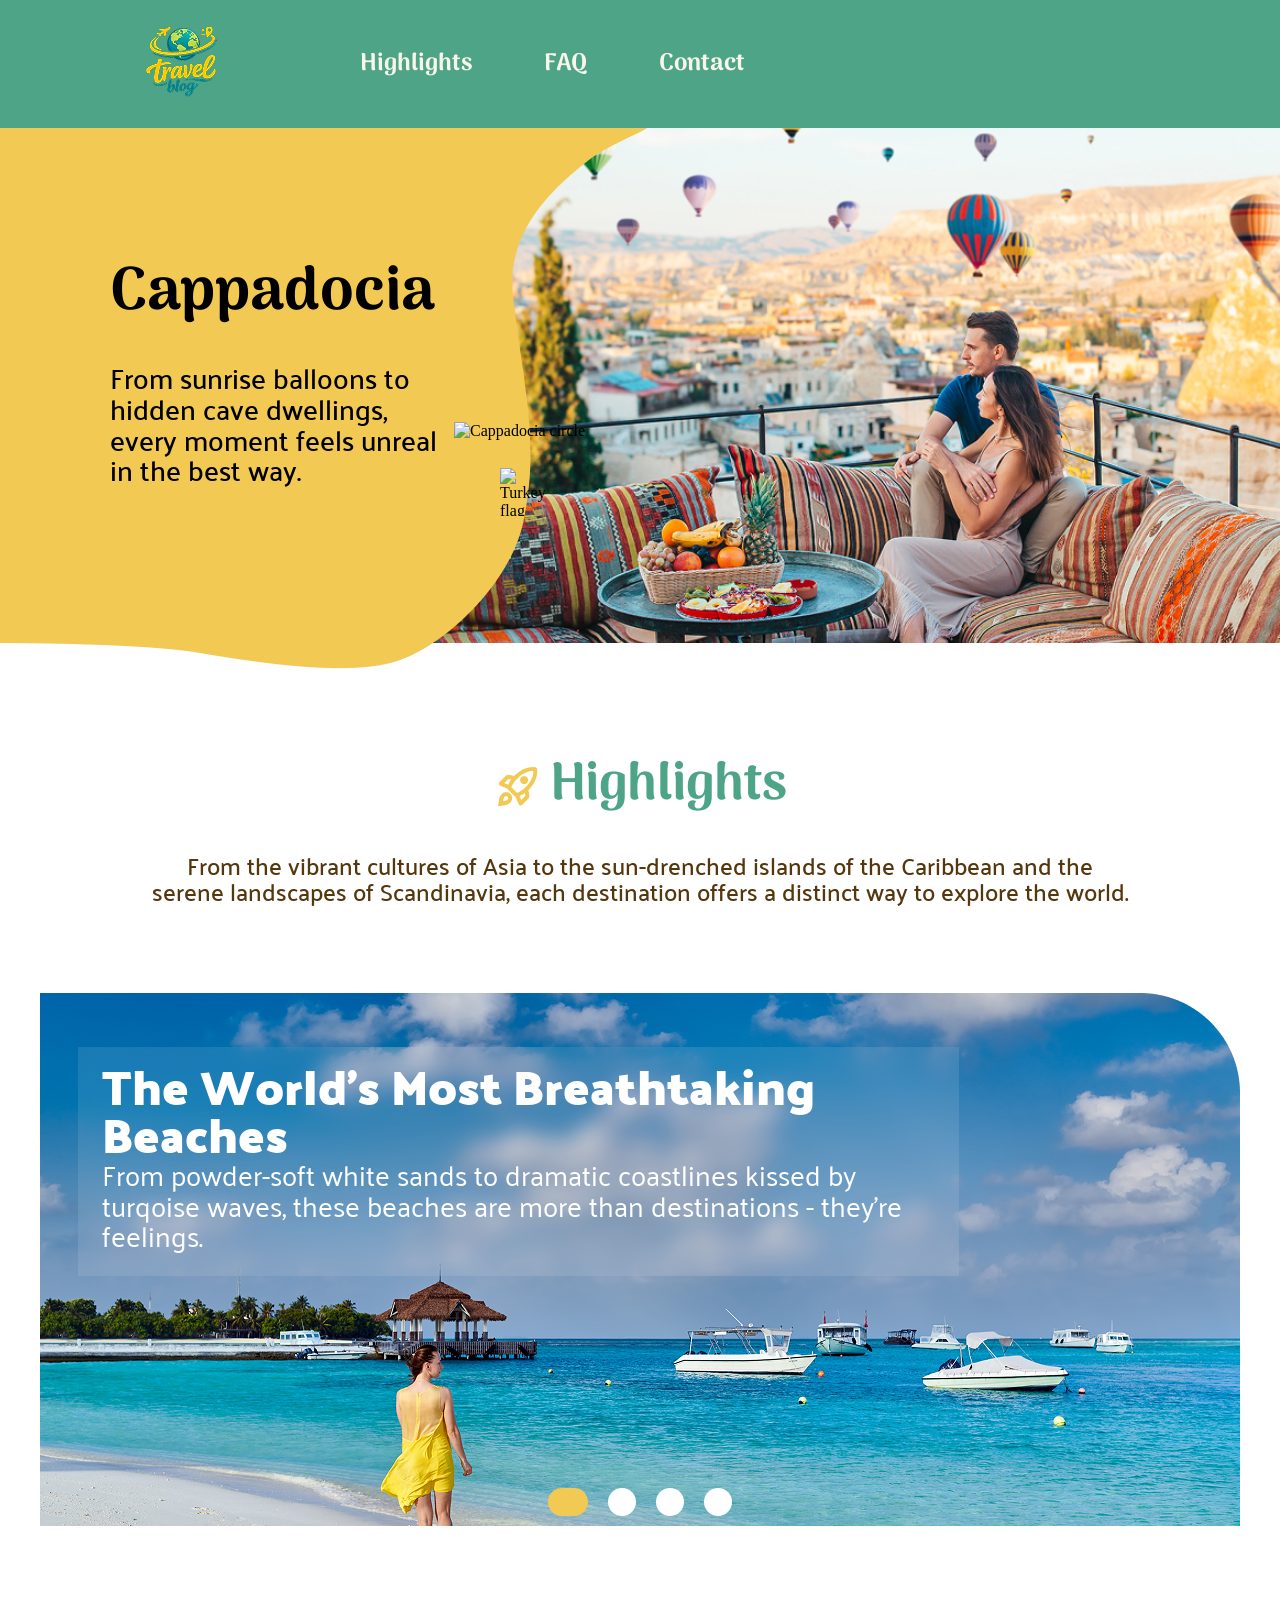
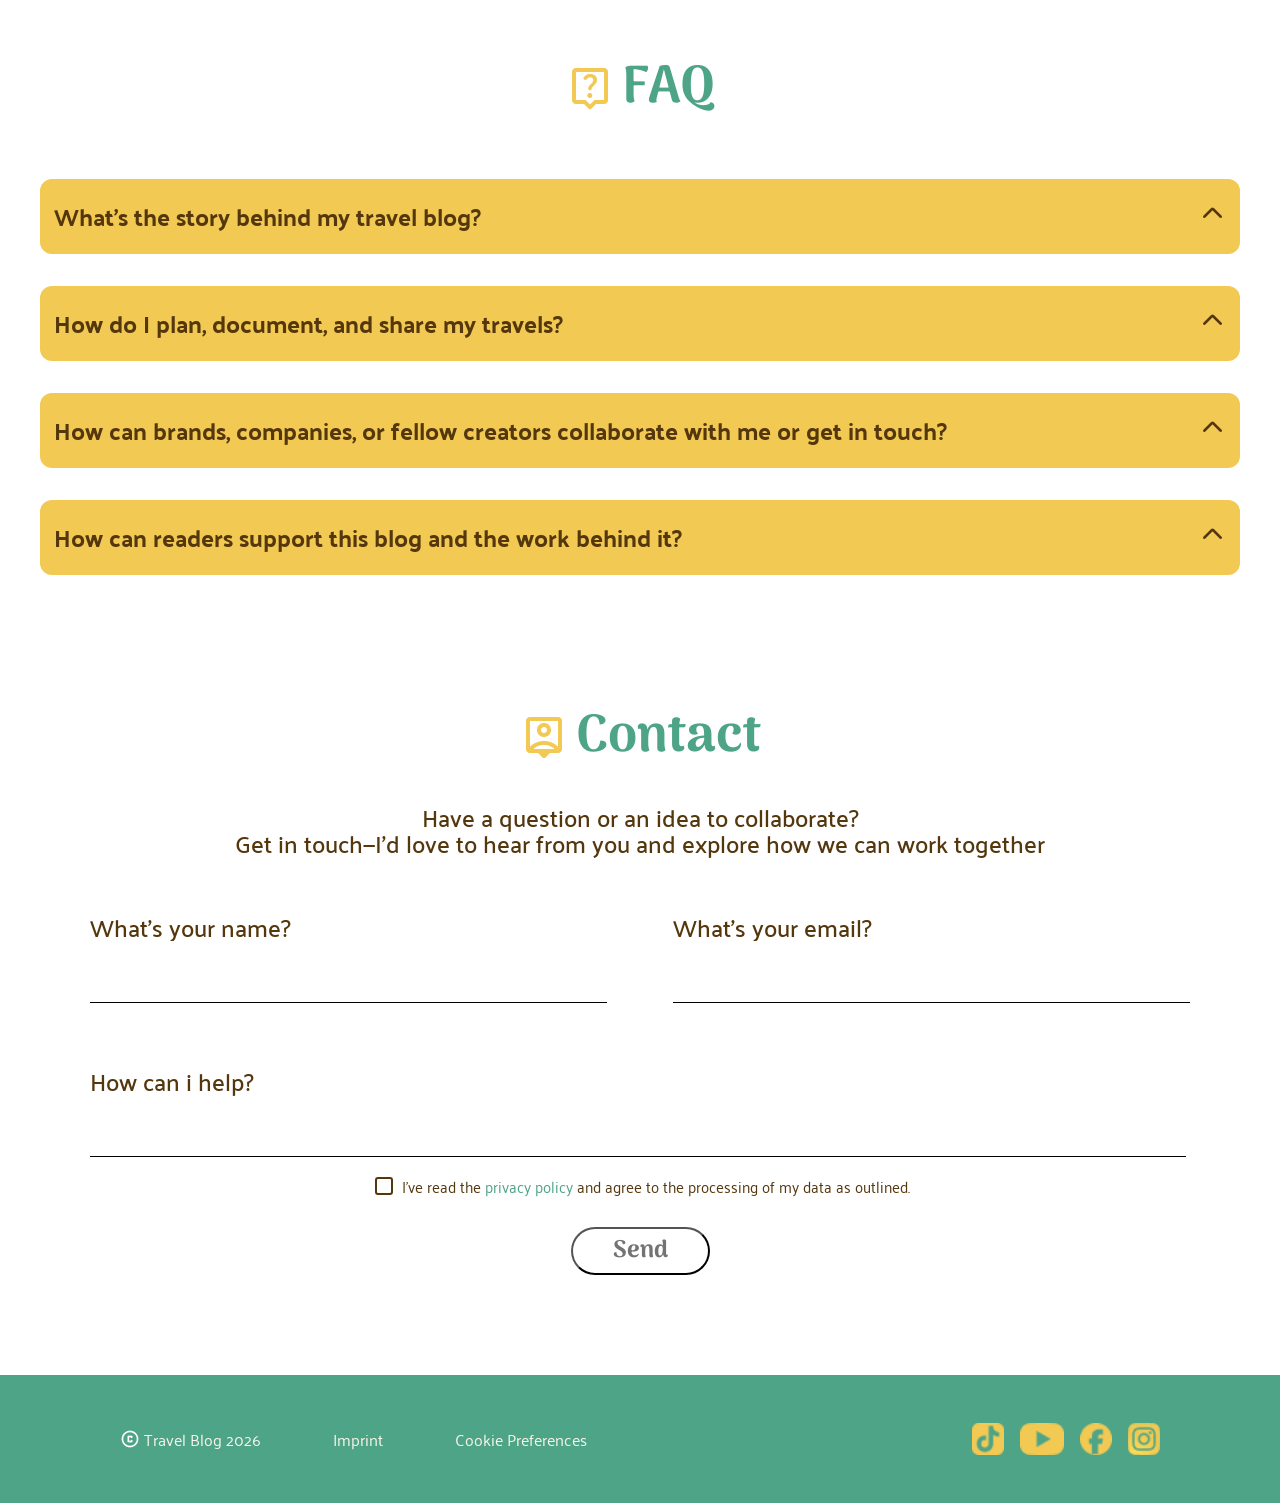
==== index.html @ 3f8c2361 "index.html landing-section flow added" ====
<!doctype html>
<html lang="de">

<head>
    <meta charset="UTF-8" />
    <meta name="viewport" content="width=device-width, initial-scale=1.0" />
    <title>Travel Blog Main</title>

    <link rel="icon" href="./assets/icons/favicon.svg" type="image/svg" />

    <link rel="stylesheet" href="./styles/variables.css" />
    <link rel="stylesheet" href="./styles/fonts.css" />
    <link rel="stylesheet" href="./styles/style.css" />
</head>

<body>
    <header class="header">
        <div class="header-navbar">
            <a href="index.html">
                <img src="./assets/icons/logo.png" alt="Blog Logo" /></a>
            <nav class="navbar">
                <ul>
                    <li class="highlights-pseudo"><a href="#highlights" class="highlights-pseudo">Highlights</a></li>
                    <li class="faq-pseudo"><a href="#faq">FAQ</a></li>
                    <li class="contact-pseudo"><a href="#contact">Contact</a></li>
                </ul>
            </nav>
        </div>
    </header>

    <main>
        <section class="hero">
            <div class="hero-overflow-area">
                <img class="hero-background" src="./assets/img/index/landing-photo.png" alt="Cappadocia">
                <img class="hero-animation-cover" src="./assets/img/index/landing-photo-cover.png" alt="Yellow Cover">
                <img class="hero-animation-one" src="./assets/img/index/landing-photo-cover-01.png"
                    alt="Yellow Cover transition">
            </div>

            <img class="hero-animation-two" src="./assets/img/index/landing-photo-cover-02.png"
                alt="Yellow Cover final">

            <div class="hero-content">
                <h1>Cappadocia</h1>
                <p>From sunrise balloons to hidden cave dwellings, every moment feels unreal in the best way.</p>
            </div>

            <div class="hero-animation-circle">
                <img class="hero-animation-circle-text" src="./assets/icons/cappadocia-turkey.png"
                    alt="Cappadocia circle">
                <img class="hero-flag" src="./assets/icons/turkey.png" alt="Turkey flag">
            </div>
        </section>

        <section class="content">
            <section id="highlights" class="highlights">
                <div class="highlights-top">
                    <div class="section-heading">
                        <img src="./assets/icons/rocket-launch.png" alt="Rocket" />
                        <h2>Highlights</h2>
                    </div>
                    <h5>
                        From the vibrant cultures of Asia to the sun-drenched islands of
                        the Caribbean and the serene landscapes of Scandinavia, each
                        destination offers a distinct way to explore the world.
                    </h5>
                </div>

                <div class="slider-main">
                    <input type="radio" name="slider" value="one" checked />
                    <input type="radio" name="slider" value="two" />
                    <input type="radio" name="slider" value="three" />
                    <input type="radio" name="slider" value="four" />

                    <div class="slider-main-wrapper">
                        <div class="slider-main-element element-one">
                            <a href="./article01.html" class="slider-main-link">
                                <div class="highlights-slider-text">
                                    <h3>The World's Most Breathtaking Beaches</h3>
                                    <p>
                                        From powder-soft white sands to dramatic coastlines kissed
                                        by turqoise waves, these beaches are more than
                                        destinations - they're feelings.
                                    </p>
                                </div>
                                <img src="./assets/img/index/header-photo04.png" alt="Photo 01" />
                            </a>
                        </div>
                        <div class="slider-main-element element-two">
                            <a href="article02.html" class="slider-main-link">
                                <div class="highlights-slider-text">
                                    <h3>Copenhagen in 3 Days: Big Experiences, Smart Spending</h3>
                                    <p>
                                        Discover Copenhagen, where historic charm meets modern
                                        design, vibrant cycling culture and waterfront living.
                                    </p>
                                </div>
                                <img src="./assets/img/index/header-photo03.png" alt="Photo 02" />
                            </a>
                        </div>
                        <div class="slider-main-element element-three">
                            <a href="article03.html" class="slider-main-link">"
                                <div class="highlights-slider-text">
                                    <h3>
                                        <span>Pattaya Pulse:</span>
                                        <span>Food, Sun and Neon Nights</span>
                                    </h3>
                                    <p>
                                        From bustling promenades to nearby islands, the city offers
                                        an energetic and diverse escape. Discover Pattaya City, with
                                        vibrant nightlife and rich cultural landmarks.
                                    </p>
                                </div>
                                <img src="./assets/img/index/header-photo02.png" alt="Photo 03" />
                            </a>
                        </div>
                        <div class="slider-main-element element-four">
                            <div class="highlights-slider-text">
                                <h3>Mountain Fuji</h3>
                                <p>
                                    The most iconic mountain and an active volcano located about
                                    100 kilometers southwest of Tokyo. Written with the
                                    characters for "wealth" and "samurai," Fuji's name evokes a
                                    sense of strength, honor, and enduring prestige.
                                </p>
                            </div>
                            <img src="./assets/img/index/header-photo01.png" alt="Photo 04" />
                        </div>
                    </div>
                </div>
            </section>


            <section id="faq" class="faq">
                <div class="section-heading">
                    <img src="./assets/icons/live-help.png" alt="FAQ" />
                    <h2>FAQ</h2>
                </div>

                <div class="accordions">
                    <details>
                        <summary>What’s the story behind my travel blog?</summary>
                        <p>
                            Lorem ipsum dolor, sit amet consectetur adipisicing elit. Libero
                            et ab, quo aliquam esse corrupti aut deleniti sit nostrum
                            obcaecati fuga quod. Explicabo, rem qui aspernatur aliquid
                            beatae praesentium harum!
                        </p>
                    </details>
                    <details>
                        <summary>How do I plan, document, and share my travels?</summary>
                        <p>
                            Lorem ipsum dolor, sit amet consectetur adipisicing elit. Libero
                            et ab, quo aliquam esse corrupti aut deleniti sit nostrum
                            obcaecati fuga quod. Explicabo, rem qui aspernatur aliquid
                            beatae praesentium harum!
                        </p>
                    </details>
                    <details>
                        <summary>
                            How can brands, companies, or fellow creators collaborate with
                            me or get in touch?
                        </summary>
                        <p>
                            Lorem ipsum dolor, sit amet consectetur adipisicing elit. Libero
                            et ab, quo aliquam esse corrupti aut deleniti sit nostrum
                            obcaecati fuga quod. Explicabo, rem qui aspernatur aliquid
                            beatae praesentium harum!
                        </p>
                    </details>
                    <details>
                        <summary>
                            How can readers support this blog and the work behind it?
                        </summary>
                        <p>
                            Lorem ipsum dolor, sit amet consectetur adipisicing elit. Libero
                            et ab, quo aliquam esse corrupti aut deleniti sit nostrum
                            obcaecati fuga quod. Explicabo, rem qui aspernatur aliquid
                            beatae praesentium harum!
                        </p>
                    </details>
                </div>

            </section>

            <section id="contact" class="contact">
                <div class="contact-head">
                    <div class="section-heading">
                        <img src="./assets/icons/person-pin.png" alt="Contact" />
                        <h2>Contact</h2>
                    </div>
                    <h5><span>Have a question or an idea to collaborate? </span><span>Get in touch—I’d love to hear from
                            you and explore how we can work together</span></h5>
                </div>

                <div class="contact-inputs">
                    <div class="contact-inputs-top">
                        <div class="contact-top-one">
                            <div class="contact-top-textfield cto-label">
                                <label for="name">What's your name?</label>
                                <input type="text" id="name" name="name"></input>
                            </div>
                            <div class="contact-top-textfield cto-label">
                                <label for="email">What's your email?</label>
                                <input type="email" id="email" name="email"></input>
                            </div>
                        </div>
                        <div class="contact-top-two">
                            <div class="contact-top-textfield cto-label-two">
                                <label for="help">How can i help?</label>
                                <textarea type="text" id="help" name="help"></textarea>
                            </div>
                        </div>
                    </div>

                    <div class="contact-inputs-bottom">
                        <div class="cib-checkbox">
                            <label class="checkbox-container">I've read the
                                <a href="">privacy policy</a>
                                and agree to the processing of my data as outlined.
                                <input type="checkbox" id="checkbox-submit" class="checkbox-submit" required></input>
                                <span class="checkmark"></span>
                            </label>
                        </div>
                        <input type="submit" value="Send" class="submit-button" />
                    </div>
                </div>
            </section>
        </section>
    </main>

    <footer class="footer">
        <div class="footer-content">
            <div class="footer-content-left">
                <div class="copyright">
                    <img src="./assets/icons/copyright.png" alt="copyright" />
                    <p>Travel Blog 2026</p>
                </div>
                <div class="imprint-cookie">
                    <p>Imprint</p>
                    <p>Cookie Preferences</p>
                </div>
            </div>
            <div class="footer-content-right">
                <img src="./assets/icons/Tiktok-icon.png" alt="tiktok" />
                <img src="./assets/icons/youtube.png" alt="youtube" />
                <img src="./assets/icons/facebook.png" alt="facebook" />
                <img src="./assets/icons/Instagram-logo-2016.png" alt="insta" />
            </div>
        </div>
    </footer>

    <nav class="mobile-nav">
        <a href="index.html"><img src="./assets/icons-mobile/home.png" alt="Home"></a>
        <a href="#highlights"><img src="./assets/icons-mobile/rocket-launch.png" alt="Rocket"></a>
        <a href="#faq"><img src="./assets/icons-mobile/live-help.png" alt="FAQ"></a>
        <a href="#contact"><img src="./assets/icons-mobile/person-pin.png" alt="Contact"></a>
    </nav>

</body>

</html>
---- styles/variables.css ----
:root {

    /*Font-Colors*/
    --nav-primary-font-color: rgba(248, 245, 235, 1);
    --nav-primary-font-color-hover: rgba(241, 201, 83, 1);
    --footer-primary-font-color: rgba(255, 255, 255, 1);
    --index-main-color: rgba(84, 55, 13, 1);
    --global-h1-color: rgba(241, 201, 83, 1);
    --global-h2-color: rgba(78, 164, 135, 1);
    --global-h3-color: rgba(78, 164, 135, 1);
    --global-h4-color: rgba(84, 55, 13, 1);
    --global-h5-color: rgba(84, 55, 13, 1);
    --global-label-color: rgba(84, 55, 13, 1);
    --global-link-color: rgba(78, 164, 135, 1);
    --article-p-color: rgba(61, 61, 61, 1);
    --slider-font-color: rgba(255, 255, 255, 1);
    --send-button-color: rgba(115, 115, 115, 1);
    --error-mesage-font-color: rgba(185, 16, 47, 1);
    /* Datum / Reading-Time / Read / Shared */
    --article-alternate-p-color: rgba(84, 55, 13, 1);
    --form-message-fill-font-color: rgba(78, 164, 135, 1);



    /*Background-Colors*/
    --nav-footer-bg-color: rgba(78, 164, 135, 1);
    --accordions-bg-color: rgba(241, 201, 83, 1);
    --accordions-p-bg-color: rgba(255, 255, 255, 1);
    --text-highlight-bg-color: rgba(78, 164, 135, 0.2);
    --slider-text-bg-color: rgba(255, 255, 255, 0.1);

    /*Shadows*/
    --slider-drop-shadow-color: rgba(0, 0, 0, 0.25);


    /*Buttons*/
    /*Slider Buttons*/
    --slider-active-button-color: rgba(241, 201, 83, 1);
    --slider-inactive-button-color: rgba(255, 255, 255, 1);

    /*Style green-yellow*/
    --button1-font-color: rgba(241, 201, 83, 1);
    --button1-bg-color: rgba(78, 164, 135, 1);

    /*Style clear-grey*/
    --button2-font-color: rgba(115, 115, 115, 1);
    --button2-border-color: rgba(48, 48, 48, 0.5);

    /*Check Box*/
    --cb-border-color: rgba(84, 55, 13, 1);
    --cb-hover-bg-color: rgba(241, 201, 83, 1);

    --cb-active-border-color: rgba(78, 164, 135, 1);
    --cb-active-bg-color: rgba(78, 164, 135, 1);
    --cb-active-font-color: rgba(241, 201, 83, 1);

    /*Mobile Navbar*/
    --navbar-bg-color: rgba(241, 201, 83, 1);

    /*Mobile Slider Buttons*/
    --carousel-active-button-color: rgba(78, 164, 135, 1);
    --carousel-inactive-button-color: rgba(78, 164, 135, 0.3);


    --header-height: 128px;

}
---- styles/fonts.css ----
/* arima-regular - latin */
@font-face {
    font-display: swap;
    /* Check https://developer.mozilla.org/en-US/docs/Web/CSS/@font-face/font-display for other options. */
    font-family: 'Arima';
    font-style: normal;
    font-weight: 400;
    src: url('../assets/fonts/arima-v7-latin-regular.woff2') format('woff2');
    /* Chrome 36+, Opera 23+, Firefox 39+, Safari 12+, iOS 10+ */
}

/* arima-500 - latin */
@font-face {
    font-display: swap;
    /* Check https://developer.mozilla.org/en-US/docs/Web/CSS/@font-face/font-display for other options. */
    font-family: 'Arima';
    font-style: normal;
    font-weight: 500;
    src: url('../assets/fonts/arima-v7-latin-500.woff2') format('woff2');
    /* Chrome 36+, Opera 23+, Firefox 39+, Safari 12+, iOS 10+ */
}

/* arima-600 - latin */
@font-face {
    font-display: swap;
    /* Check https://developer.mozilla.org/en-US/docs/Web/CSS/@font-face/font-display for other options. */
    font-family: 'Arima';
    font-style: normal;
    font-weight: 600;
    src: url('../assets/fonts/arima-v7-latin-600.woff2') format('woff2');
    /* Chrome 36+, Opera 23+, Firefox 39+, Safari 12+, iOS 10+ */
}

/* arima-700 - latin */
@font-face {
    font-display: swap;
    /* Check https://developer.mozilla.org/en-US/docs/Web/CSS/@font-face/font-display for other options. */
    font-family: 'Arima';
    font-style: normal;
    font-weight: 700;
    src: url('../assets/fonts/arima-v7-latin-700.woff2') format('woff2');
    /* Chrome 36+, Opera 23+, Firefox 39+, Safari 12+, iOS 10+ */
}



/* palanquin-regular - latin */
@font-face {
    font-display: swap;
    /* Check https://developer.mozilla.org/en-US/docs/Web/CSS/@font-face/font-display for other options. */
    font-family: 'Palanquin';
    font-style: normal;
    font-weight: 400;
    src: url('../assets/fonts/palanquin-v17-latin-regular.woff2') format('woff2');
    /* Chrome 36+, Opera 23+, Firefox 39+, Safari 12+, iOS 10+ */
}

/* palanquin-500 - latin */
@font-face {
    font-display: swap;
    /* Check https://developer.mozilla.org/en-US/docs/Web/CSS/@font-face/font-display for other options. */
    font-family: 'Palanquin';
    font-style: normal;
    font-weight: 500;
    src: url('../assets/fonts/palanquin-v17-latin-500.woff2') format('woff2');
    /* Chrome 36+, Opera 23+, Firefox 39+, Safari 12+, iOS 10+ */
}

/* palanquin-600 - latin */
@font-face {
    font-display: swap;
    /* Check https://developer.mozilla.org/en-US/docs/Web/CSS/@font-face/font-display for other options. */
    font-family: 'Palanquin';
    font-style: normal;
    font-weight: 600;
    src: url('../assets/fonts/palanquin-v17-latin-600.woff2') format('woff2');
    /* Chrome 36+, Opera 23+, Firefox 39+, Safari 12+, iOS 10+ */
}

/* palanquin-700 - latin */
@font-face {
    font-display: swap;
    /* Check https://developer.mozilla.org/en-US/docs/Web/CSS/@font-face/font-display for other options. */
    font-family: 'Palanquin';
    font-style: normal;
    font-weight: 700;
    src: url('../assets/fonts/palanquin-v17-latin-700.woff2') format('woff2');
    /* Chrome 36+, Opera 23+, Firefox 39+, Safari 12+, iOS 10+ */
}



/* palanquin-dark-regular - latin */
@font-face {
    font-display: swap;
    /* Check https://developer.mozilla.org/en-US/docs/Web/CSS/@font-face/font-display for other options. */
    font-family: 'Palanquin Dark';
    font-style: normal;
    font-weight: 400;
    src: url('../assets/fonts/palanquin-dark-v17-latin-regular.woff2') format('woff2');
    /* Chrome 36+, Opera 23+, Firefox 39+, Safari 12+, iOS 10+ */
}

/* palanquin-dark-700 - latin */
@font-face {
    font-display: swap;
    /* Check https://developer.mozilla.org/en-US/docs/Web/CSS/@font-face/font-display for other options. */
    font-family: 'Palanquin Dark';
    font-style: normal;
    font-weight: 700;
    src: url('../assets/fonts/palanquin-dark-v17-latin-700.woff2') format('woff2');
    /* Chrome 36+, Opera 23+, Firefox 39+, Safari 12+, iOS 10+ */
}
---- styles/style.css ----
:root {
  interpolate-size: allow-keywords;
}

* {
  margin: 0;
  box-sizing: border-box;
}

html {
  font-size: 16px;
  scroll-behavior: smooth;
}

body {
  height: 100dvh;
  display: flex;
  flex-direction: column;
  align-items: center;
}

main {
  display: flex;
  flex-direction: column;
  align-items: center;
  width: 100%;
  max-width: 1440px;
}

h1 {
  font-family: "Arima", latin;
  font-weight: 700;
  font-size: 4rem;
  color: var(--global-h1-color);
}

h2 {
  font-family: "Arima", latin;
  font-weight: 700;
  font-size: 3.25rem;
  color: var(--global-h2-color);
}

h3 {
  font-family: "Palanquin", latin;
  font-weight: 600;
  font-size: 2.5rem;
  color: var(--global-h3-color);
}

h4 {
  font-family: "Arima", latin;
  font-weight: 600;
  font-size: 2rem;
  color: var(--global-h4-color);
}

h5 {
  font-family: 'Palanquin', regular;
  font-weight: 500;
  line-height: 110%;
  font-size: 1.5rem;
  color: var(--global-h5-color);
}

/*Header & Nav*/
.header {
  display: flex;
  align-items: center;
  justify-content: center;
  position: absolute;
  background-color: var(--nav-footer-bg-color);
  width: 100%;
  height: var(--header-height);
}

.header-navbar {
  display: flex;
  align-items: center;
  justify-content: flex-start;
  width: 100%;
  max-width: 1440px;
  margin-left: 146px;
  gap: 102px;
}

.header-navbar img {
  width: 72px;
  height: 72px;
}

.navbar ul {
  display: flex;
  flex-direction: row;
  align-items: center;
  justify-content: flex-start;

  gap: 72px;

  list-style: none;
}

.navbar a {
  text-decoration: none;
  font-family: "Arima", latin;
  font-weight: 700;
  line-height: 80%;
  font-size: 1.5rem;
  color: var(--nav-primary-font-color);
}

.highlights-pseudo,
.faq-pseudo,
.contact-pseudo {
  position: relative;
  display: inline-block;
}

.highlights-pseudo:hover::after {
  content: "";
  position: absolute;
  left: 0px;
  bottom: -14px;
  width: 100%;
  height: 32px;
  transform: scaleX(110%);
  background: url(../assets/icons/highlights-underline.svg);
  background-repeat: no-repeat;
  background-size: 100% 100%;
}

.faq-pseudo:hover::after {
  content: "";
  position: absolute;
  left: 2px;
  bottom: -8px;
  width: 100%;
  height: 16px;
  transform: scaleX(120%) scaleY(120%);
  background: url(../assets/icons/faq-underline.svg);
  background-repeat: no-repeat;
  background-size: 100% 100%;
}

.contact-pseudo:hover::after {
  content: "";
  position: absolute;
  left: 0px;
  bottom: -6px;
  width: 100%;
  height: 16px;
  transform: scaleX(110%);
  background: url(../assets/icons/contact-underline.svg);
  background-repeat: no-repeat;
  background-size: 100% 100%;
}


/* Main Sections */

/* #region Hero Animation*/
/* Hero Background at the beginning*/
.hero {
  position: relative;
  width: 100%;
  height: 515px;
  margin-top: var(--header-height);
}

.hero-overflow-area {
  position: relative;
  width: 100%;
  max-width: 1440px;
  height: 515px;
  overflow: hidden;
}

.hero-background,
.hero-animation-cover,
.hero-animation-one {
  position: absolute;
  top: 0;
  left: 0;
  height: 100%;
}

.hero-animation-two {
  position: absolute;
  top: 0;
  left: 0;
  width: 647px;
  height: 541px;
}

.hero-background,
.hero-animation-cover {
  object-fit: cover;
}

.hero-background {
  z-index: 1;
  transform: scale(1.0);
  animation:
    heroBackgroundScalerOne 1.15s ease-in-out forwards 3s;
}

/* Animation One */
.hero-animation-cover {
  z-index: 2;
  transform: translateX(0);
  animation: heroCoverSlideLeft 1.15s ease-in-out forwards 1.5s;
}

.hero-animation-one,
.hero-animation-two {
  object-fit: contain;
  transform-origin: left top;
}

.hero-animation-one {
  z-index: 3;
  transform: translateX(100%);
  opacity: 1;
  animation:
    heroAnimationOneIn 1.15s ease-in-out forwards 1.5s,
    heroAnimationOneleft 1.15s ease-in-out forwards 3s,
    heroAnimationOneFadeOut 0.7s ease-in-out forwards 15s;
}

.hero-animation-two {
  z-index: 3;
  transform: scale(0.7);
  opacity: 1;
  animation:
    heroAnimationTwoIn 1.8s ease-in-out forwards 2.75s;
}


/* Content Animation */
.hero-content {
  position: absolute;
  top: 130px;
  left: 50%;
  transform: translateX(-50%);
  width: 345px;
  height: 227px;
  display: flex;
  flex-direction: column;
  gap: 32px;
  z-index: 5;

  animation: heroContentSlideLeft 1.15s ease-in-out forwards 1.5s;
}

.hero-content h1,
.hero-content p {
  opacity: 0;
  transform: translateY(80px);
}

.hero-content h1 {
  font-size: 3.75rem;
  line-height: 120%;
  color: var(--animation-font-color);
  animation: heroh1Up 0.8s ease-out forwards 0.35s;
}

.hero-content p {
  font-family: "Palanquin", latin;
  font-weight: 500;
  font-size: 1.75rem;
  line-height: 110%;
  color: var(--animation-font-color);
  animation: heropUp 0.8s ease-out forwards 0.8s;
}

/* Circle Animation */

.hero-animation-circle {
  position: absolute;
  width: 160px;
  height: 160px;
  top: 284px;
  left: 444px;
  z-index: 6;
  background-color: var(--animation-circle-bg-color);
  border-radius: 50%;

  opacity: 0;
  transform: translateY(120px);
  animation: heroCircleUp 0.85s ease-out forwards 3.75s;
}

.hero-animation-circle-text {
  position: absolute;
  width: 140px;
  height: 140px;
  top: 10px;
  left: 10px;
  animation: heroCircleRotate 10s linear infinite 3.75s;
}

.hero-flag {
  position: absolute;
  width: 48px;
  height: 48px;
  left: 56px;
  top: 56px;
}


/* Animation Keyframes */
@keyframes heroh1Up {
  from {
    opacity: 0;
    transform: translateY(80px);
  }

  to {
    opacity: 1;
    transform: translateY(0);
  }
}

@keyframes heropUp {
  from {
    opacity: 0;
    transform: translateY(0px);
  }

  to {
    opacity: 1;
    transform: translateY(0);
  }
}

@keyframes heroAnimationOneIn {
  from {
    opacity: 1;
    transform: translateX(100%);
  }

  to {
    opacity: 1;
    transform: translateX(0%);
  }
}

@keyframes heroAnimationTwoIn {
  from {
    transform: scale(0.7);

  }

  to {
    transform: scale(1);
  }
}

@keyframes heroCoverSlideLeft {
  from {
    transform: translateX(0);
  }

  to {
    transform: translateX(-90%);
  }
}

@keyframes heroContentSlideLeft {
  from {
    left: 50%;
    transform: translateX(-50%);
  }

  to {
    left: 110px;
    transform: translateX(0);
  }
}

@keyframes heroAnimationOneleft {
  from {
    transform: translateX(0%);
  }

  to {
    transform: translateX(-30%);
  }
}

@keyframes heroAnimationOneFadeOut {
  from {
    opacity: 1;
  }

  to {
    opacity: 0;
  }
}

@keyframes heroCircleUp {
  from {
    opacity: 0;
    transform: translateY(120px);
  }

  to {
    opacity: 1;
    transform: translateY(0);
  }
}

@keyframes heroCircleRotate {
  from {
    transform: rotate(0deg);
  }

  to {
    transform: rotate(360deg);
  }
}

@keyframes heroBackgroundScalerOne {
  from {
    transform: scale(1.0);
  }

  to {
    transform: scale(1.1);
  }

}

/*Content*/
.content {
  display: flex;
  flex-direction: column;
  align-items: center;
  padding: 100px 0px;
  gap: 120px 120px;
  width: 100%;
  max-width: 1200px;
}

/*Highlights + Slider*/
.highlights {
  display: flex;
  flex-direction: column;
  align-items: center;
  justify-content: center;
  gap: 88px;
  width: 100%;
}

.highlights-top {
  display: flex;
  flex-direction: column;
  align-items: center;
  text-align: center;
  gap: 24px;
  max-width: 979px;
}

.section-heading {
  display: flex;
  flex-direction: row;
  align-items: center;
  gap: 8px;
}

.section-heading img {
  width: 48px;
  height: 48px;
}

/*Slider*/
.slider-main {
  position: relative;
  width: 100%;
  max-width: 1200px;
  height: 533px;
  display: flex;
  justify-content: center;
  align-items: flex-end;
  overflow: hidden;
}

.slider-main input {
  z-index: 2;
}

.slider-main-wrapper {
  display: flex;
  position: absolute;
  z-index: 1;
  width: 400%;
  height: 100%;

  transition: all 0.75s ease-in-out;
}

.slider-main-element img {
  width: 100%;
  height: 533px;
}

.slider-main-element {
  display: block;
  position: relative;
  flex-direction: column;
  justify-content: flex-end;
  width: calc(100% / 4);
  height: 100%;
}

.slider-main-link {
  display: block;
  position: relative;
  width: 100%;
  height: 100%;
}

.highlights-slider-text {
  position: absolute;
  top: 54px;
  left: 38px;
  width: 100%;
  max-width: 881px;
  height: 229px;

  color: var(--slider-font-color);
  background-color: var(--slider-text-bg-color);
  backdrop-filter: blur(10px);

  padding: 16px 24px;
  gap: 8px;
}

.highlights-slider-text h3 {
  font-family: "Palanquin dark";
  font-weight: 600;
  font-size: 3rem;
  line-height: 100%;
  color: var(--slider-font-color);
}

.highlights-slider-text p {
  font-family: "Palanquin", latin;
  font-weight: 400;
  font-size: 1.75rem;
  line-height: 110%;
}

.element-three h3>span {
  display: flex;
  flex-direction: column;

}

.slider-main input[value="one"]:checked~.slider-main-wrapper {
  transform: translateX(calc(150% / 4));
}

.slider-main input[value="two"]:checked~.slider-main-wrapper {
  transform: translateX(calc(50% / 4));
}

.slider-main input[value="three"]:checked~.slider-main-wrapper {
  transform: translateX(calc(-50% / 4));
}

.slider-main input[value="four"]:checked~.slider-main-wrapper {
  transform: translateX(calc(-150% / 4));
}

.slider-main input[type="radio"] {
  display: grid;
  appearance: none;
  margin: 10px;
  width: 28px;
  height: 28px;
  border-radius: 50%;
  cursor: pointer;

  background: var(--slider-inactive-button-color)
}

.slider-main input[type="radio"]::before {
  border-radius: 50%;
  transform: scale(0);
  transition: 0.15s ease;
  background: var(--slider-inactive-button-color);
}

.slider-main input[type="radio"]:checked {
  display: grid;
  background: var(--slider-active-button-color);
  margin: 10px;
  width: 40px;
  height: 28px;
  border-radius: 999px;
  cursor: pointer;
}


/*FAQ*/
.faq {
  display: flex;
  flex-direction: column;
  align-items: center;
  justify-content: center;
  gap: 48px;
}

.accordions {
  display: grid;
  gap: 32px;
}

.accordions details {
  background-color: var(--accordions-bg-color);
  border-radius: 12px;
  padding: 16px 14px;

  overflow: hidden;
}

.accordions details::details-content {
  block-size: 0;
  transition: content-visibility 1s allow-discrete, opacity 1s, block-size 1s;
}

.accordions details[open]::details-content {
  block-size: auto;
}

.accordions details>summary {
  display: flex;
  position: relative;
  width: 1200px;

  background-color: var(--accordions-bg-color);
  border-radius: 12px;
  cursor: pointer;

  font-family: "Palanquin", latin;
  font-weight: 700;
  font-size: 1.5rem;
  color: var(--index-main-color);
  transition: block-size 1s;
}

.accordions summary::after {
  content: url(../assets/icons/accordion-arrow-closed.png);
}

.accordions summary::before,
.accordions summary::after {
  position: absolute;
  right: 32px;
  transform: translateY(-50%);
}

.accordions summary::after {
  transform: rotate(-180deg);
  transform-origin: 50% 50%;
  transition: all 1s ease-in-out;
}

.accordions [open] summary::after {
  transform: rotate(0deg);
}

.accordions details>p {
  padding: 4px 10px;
  font-family: "Palanquin", latin;
  font-weight: 500;
  font-size: 1rem;
  color: var(--index-main-color);
  background-color: var(--accordions-p-bg-color);
  line-height: 120%;
  border-radius: 5px;
}


/*Contact*/
.contact {
  display: flex;
  flex-direction: column;
  align-items: center;
  width: 100%;
  max-width: 1100px;
  gap: 56px;
}

.contact-head {
  display: flex;
  flex-direction: column;
  align-items: center;
  gap: 24px;
}

.contact-head h5 span {
  display: flex;
  flex-direction: column;
  align-items: center;
}

/*contact inputs*/
.contact-inputs {
  display: flex;
  flex-direction: column;
  width: 100%;
  max-width: 1100px;
  gap: 16px;
}

.contact-top-textfield {
  width: 100%;
}

.cto-label {
  max-width: 517px;
}

.contact-top-textfield label {
  font-family: 'Palanquin', regular;
  font-weight: 500;
  line-height: 120%;
  font-size: 1.5rem;
  color: var(--global-label-color);
}

.contact-top-textfield input {
  border: none;
  border-bottom: 1px solid black;
  padding: 17px 0;
  width: 100%;
  max-width: 1096px;
  font-family: 'Palanquin', regular;
  font-weight: 400;
  line-height: 110%;
  font-size: 1.5rem;
  color: var(--form-message-fill-font-color);
  resize: none;
}

.contact-top-textfield input:focus {
  outline: none;
  border-bottom: 1px solid black;
}

.contact-inputs-top {
  display: flex;
  flex-direction: column;
  align-items: center;
  gap: 64px;
}

.contact-top-textfield textarea {
  border: none;
  border-bottom: 1px solid black;
  padding: 17px 0;
  width: 100%;
  max-width: 1096px;
  font-family: 'Palanquin', regular;
  font-weight: 400;
  line-height: 110%;
  font-size: 1.5rem;
  color: var(--form-message-fill-font-color);
  resize: none;
  field-sizing: content;
}

.contact-top-textfield textarea:focus {
  outline: none;
  border-bottom: 1px solid black;
}

.contact-inputs-top {
  display: flex;
  flex-direction: column;
  align-items: center;
  gap: 64px;
}

.contact-top-one,
.contact-top-two {
  display: flex;
  justify-content: space-between;
  width: 100%;
  max-width: 1100px;
}


/*Checkbox*/
.contact-inputs-bottom {
  display: flex;
  flex-direction: column;
  align-items: center;
  gap: 32px;
}

.cib-checkbox label {
  font-family: 'Palanquin', regular;
  font-weight: 400;
  line-height: 120%;
  font-size: 15px;
  text-decoration: none;
  color: var(--global-label-color);
}

.cib-checkbox label a {
  font-family: 'Palanquin', regular;
  font-weight: 400;
  line-height: 120%;
  font-size: 15px;
  text-decoration: none;
  color: var(--global-link-color);
}

.cib-checkbox {
  display: flex;
  position: relative;
}

.checkbox-container {
  padding-left: 32px;
  -webkit-user-select: none;
  -moz-user-select: none;
  -ms-user-select: none;
  user-select: none;
}

.checkbox-container input {
  position: absolute;
  opacity: 0;
  cursor: pointer;
  height: 0;
  width: 0;
}

.checkmark {
  position: absolute;
  top: 0px;
  left: 5px;
  height: 18px;
  width: 18px;
  border: 2px solid var(--cb-border-color);
  border-radius: 3px;
}

.checkbox-container:hover input~.checkmark {
  background-color: var(--cb-hover-bg-color);
  border: 2px solid var(--cb-border-color);
}

.checkbox-container input:checked~.checkmark {
  background-color: var(--cb-active-bg-color);
  border: 2px solid var(--cb-active-bg-color);
}

.checkmark:after {
  content: "";
  position: absolute;
  display: none;
}

.checkbox-container input:checked~.checkmark:after {
  display: block;
}

.checkbox-container .checkmark:after {
  top: 1px;
  left: 4px;
  width: 4px;
  height: 8px;
  border: 1px solid var(--cb-active-font-color);
  border-width: 0 2px 2px 0;
  border-radius: 1px;
  -webkit-transform: rotate(45deg);
  -ms-transform: rotate(45deg);
  transform: rotate(45deg);
}

.checkbox-submit {
  color: var(--error-mesage-font-color);
}

.submit-button {
  background-color: inherit;
  width: 139px;
  border-radius: 40px;
  height: 48px;
  font-family: "Arima", latin;
  font-weight: 700;
  font-size: 1.5rem;
  color: var(--send-button-color);
}


/*Footer*/
.footer {
  display: flex;

  align-items: center;
  justify-content: center;
  background-color: var(--nav-footer-bg-color);
  width: 100%;
  height: 128px;
  padding: 60px 120px;
}

.footer-content {
  display: flex;
  align-items: center;
  justify-content: space-between;
  width: 100%;
  max-width: 1440px;
}

.footer-content p,
.footer-content a {
  text-decoration: none;
  font-family: "Palanquin", latin;
  font-weight: 400;
  font-size: 1rem;
  color: var(--nav-primary-font-color);
  padding: 0;
}

.footer-content-left {
  display: flex;
  flex-direction: row;
  align-items: center;
  justify-content: flex-start;

  gap: 72px;
}

.copyright {
  display: flex;
  align-items: center;
  justify-content: flex-start;
  gap: 4px;
}

.copyright img {
  width: 20px;
  height: 20px;
}

.imprint-cookie {
  display: flex;
  gap: 72px;
}

.footer-content-right {
  display: flex;
  flex-direction: row;
  align-items: center;
  justify-content: flex-end;

  gap: 16px;
}

.footer-content-right img {
  height: 32px;
}

/*mobile-navbar*/
.mobile-nav {
  display: none;
  width: 100%;
  height: 88px;
  max-width: 480px;
  padding: 24px 25px;
  gap: 64px;
  background-color: var(--navbar-bg-color);
}


@media screen and (min-width: 769px) and (max-width: 1279px) {

  /*header*/
  .header-navbar {
    gap: 48px;
  }

  .navbar ul {
    gap: 36px;
  }



  /*footer*/
  .footer {
    padding: 60px;
  }

  .footer-content-left {
    gap: 32px;
  }

  .imprint-cookie {
    gap: 32px;
  }

}

@media screen and (min-width: 481px) and (max-width: 768px) {

  /*header*/
  .header-navbar {
    margin: 0;
    justify-content: center;
    align-items: center;
    gap: 24px;
  }

  .navbar ul {
    gap: 18px;
  }






  /*footer*/
  .footer {
    padding: 30px 60px;
  }

  .footer-content {
    align-items: flex-end;
  }

  .footer-content-left {
    flex-direction: column-reverse;
    justify-content: center;
    gap: 0;
  }

  .imprint-cookie {
    flex-direction: column;
    gap: 0;
  }
}

@media screen and (max-width: 480px) {


  /*header*/
  .header-navbar {
    margin: 0;
    justify-content: center;
    align-items: center;
    gap: 0;
  }

  .navbar {
    display: none;
  }






  /*footer*/
  .footer {
    padding: 30px 24px;
  }

  .footer-content {
    align-items: flex-end;
  }

  .footer-content-left {
    flex-direction: column-reverse;
    gap: 0;
  }

  .imprint-cookie {
    flex-direction: column;
    gap: 0;
  }

  .footer-content-right {
    gap: 16px;
  }

  .footer-content-right img {
    height: 24px;
  }

  /*mobile-navbar*/
  .mobile-nav {
    display: flex;
    position: sticky;
    bottom: 0;
    z-index: 999;
    justify-content: center;
    gap: 48px;
  }
}
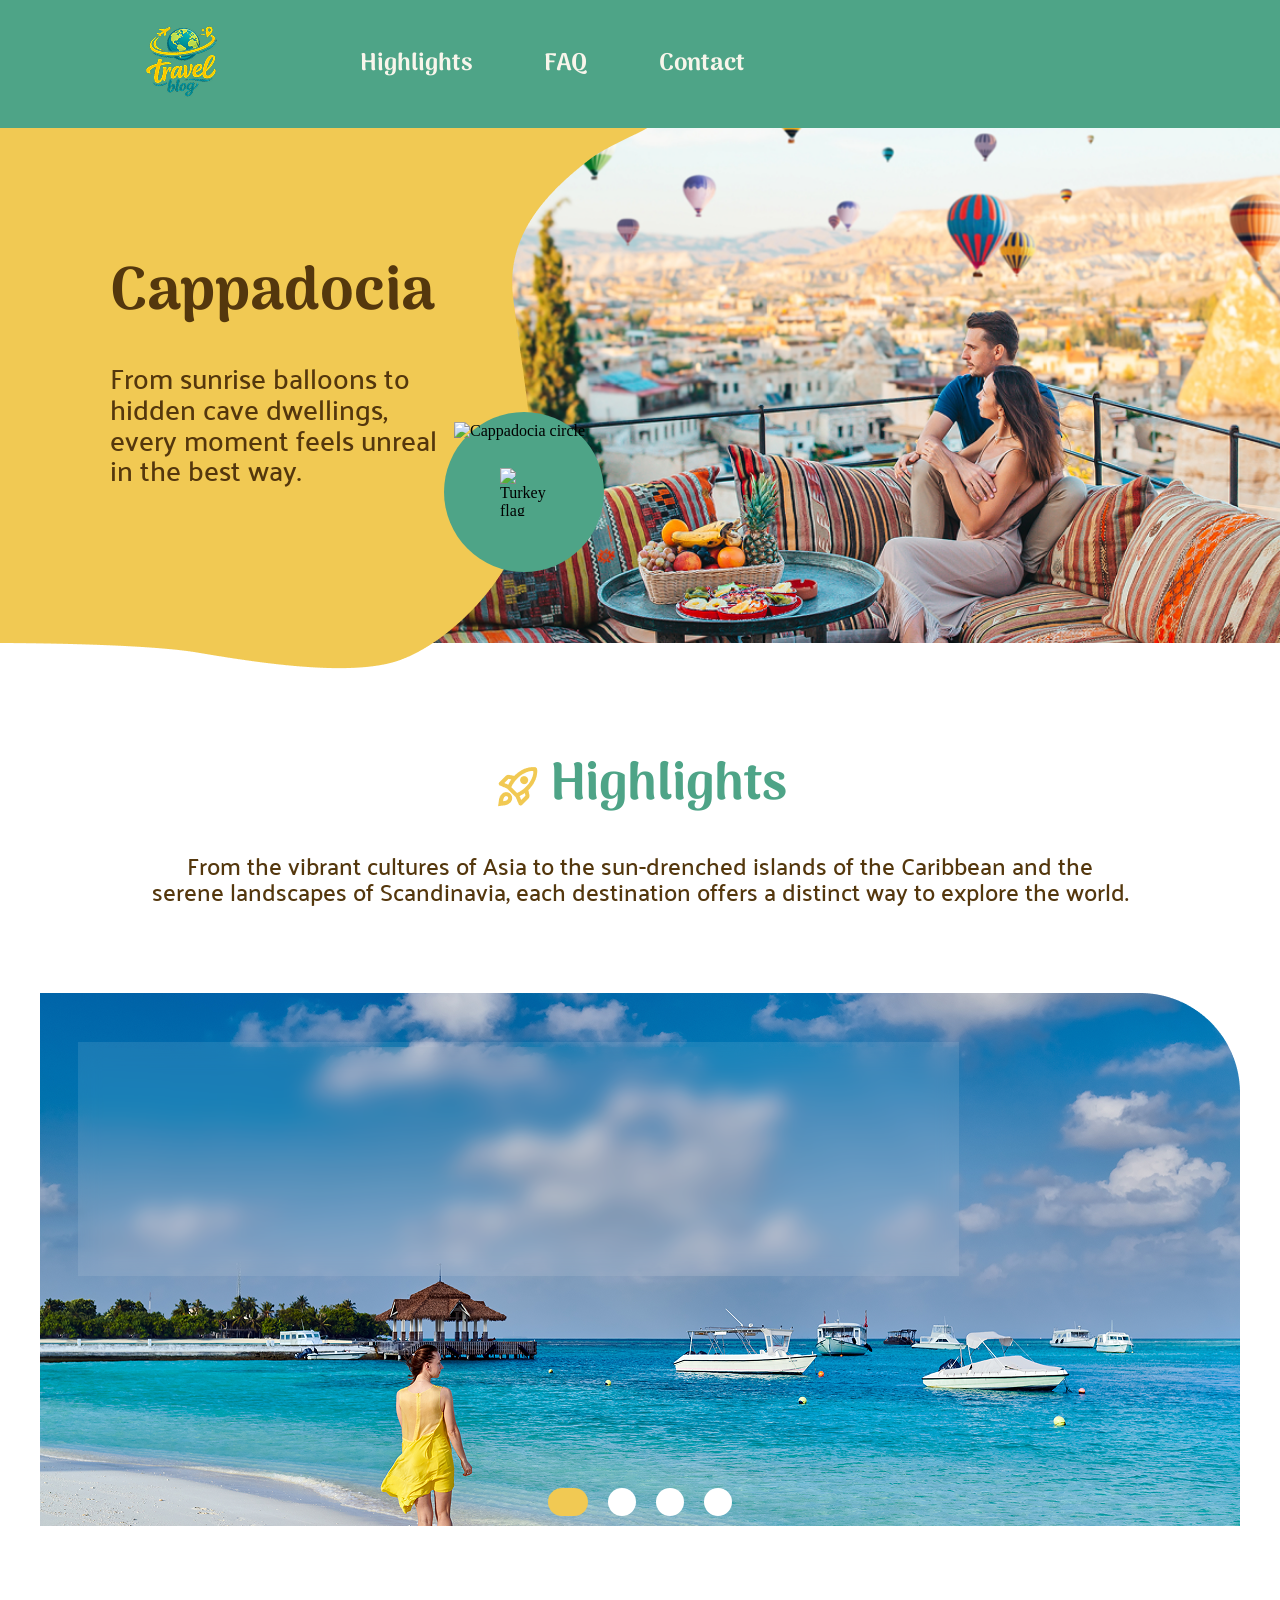
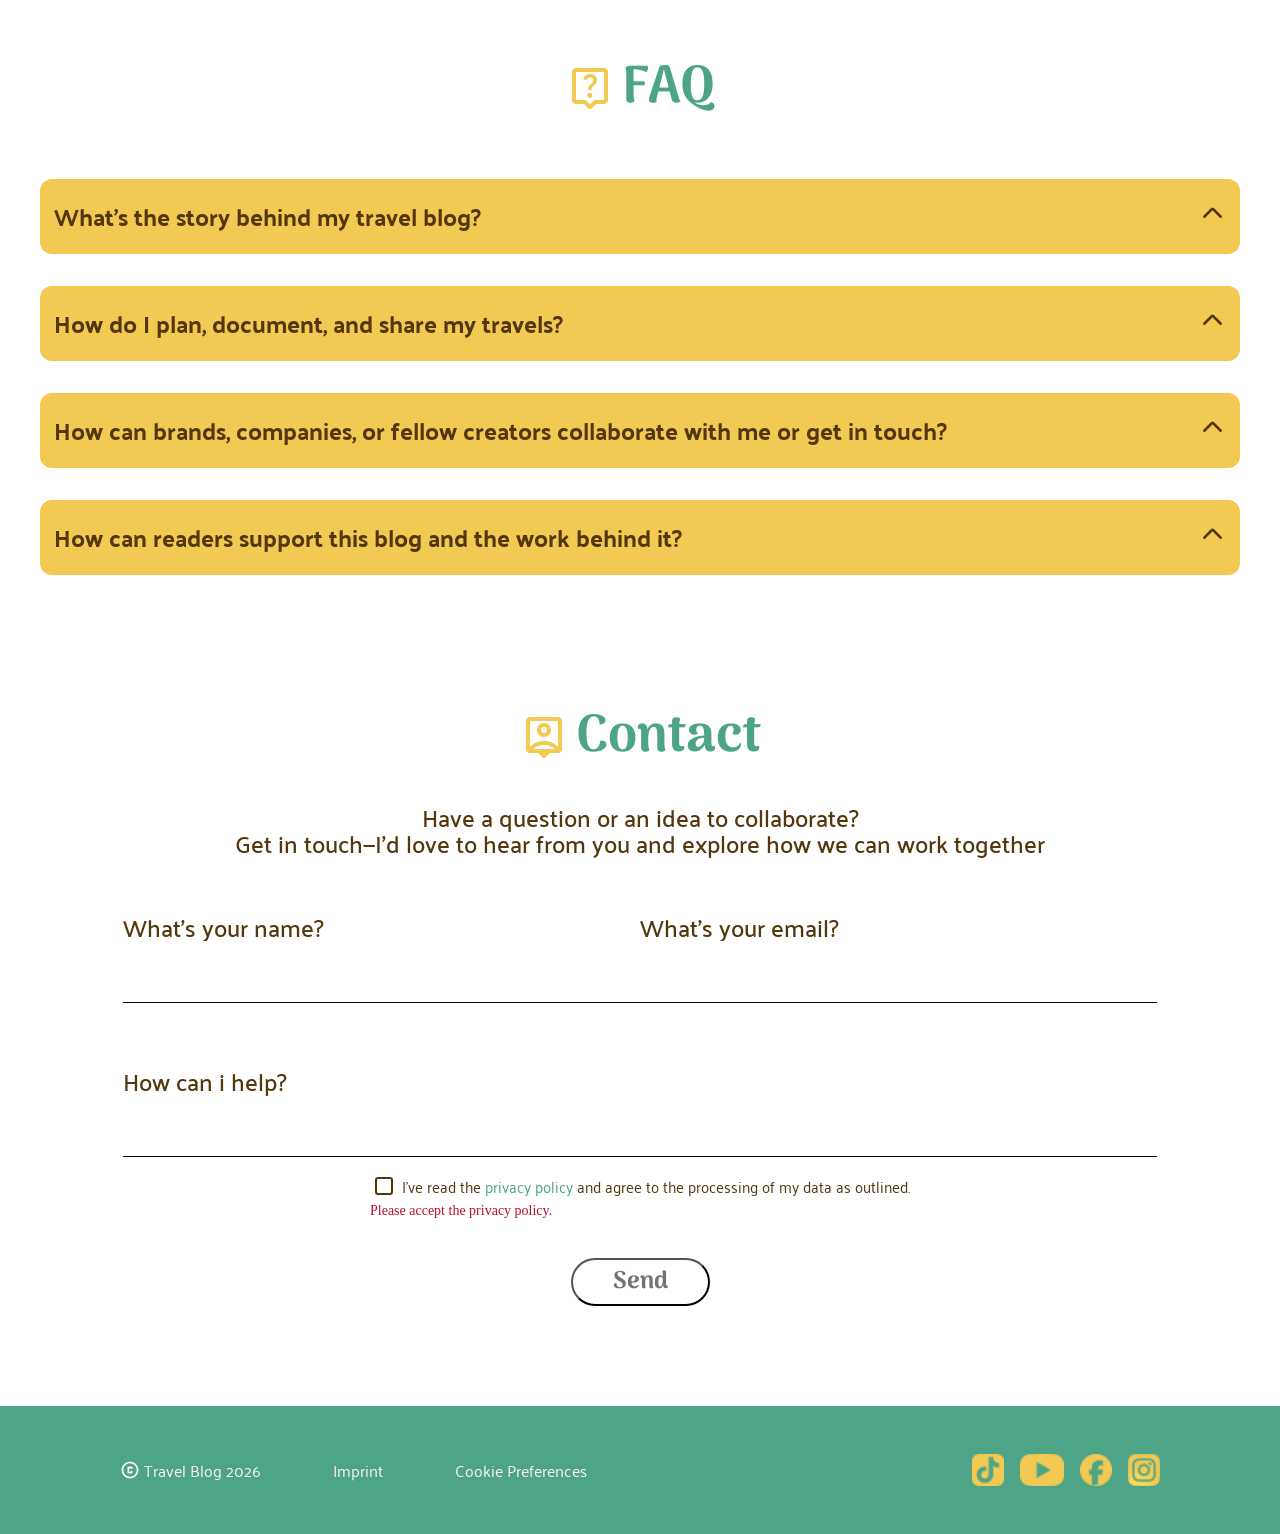
==== commit 854cbc57: "index.html send form finished" ====
--- a/index.html
+++ b/index.html
@@ -193,38 +193,44 @@
                             you and explore how we can work together</span></h5>
                 </div>
 
-                <div class="contact-inputs">
-                    <div class="contact-inputs-top">
-                        <div class="contact-top-one">
-                            <div class="contact-top-textfield cto-label">
-                                <label for="name">What's your name?</label>
-                                <input type="text" id="name" name="name"></input>
-                            </div>
-                            <div class="contact-top-textfield cto-label">
-                                <label for="email">What's your email?</label>
-                                <input type="email" id="email" name="email"></input>
-                            </div>
-                        </div>
-                        <div class="contact-top-two">
-                            <div class="contact-top-textfield cto-label-two">
-                                <label for="help">How can i help?</label>
-                                <textarea type="text" id="help" name="help"></textarea>
-                            </div>
-                        </div>
-                    </div>
-
-                    <div class="contact-inputs-bottom">
-                        <div class="cib-checkbox">
-                            <label class="checkbox-container">I've read the
-                                <a href="">privacy policy</a>
-                                and agree to the processing of my data as outlined.
-                                <input type="checkbox" id="checkbox-submit" class="checkbox-submit" required></input>
-                                <span class="checkmark"></span>
-                            </label>
-                        </div>
-                        <input type="submit" value="Send" class="submit-button" />
-                    </div>
-                </div>
+                <form action="mailto:example@mail.com" method="post" enctype="text/plain">
+                    <div class="contact-inputs">
+                        <div class="contact-inputs-top">
+                            <div class="contact-top-one">
+                                <div class="contact-top-textfield cto-label">
+                                    <label for="name">What's your name?</label>
+                                    <input type="text" id="name" name="name">
+                                </div>
+                                <div class="contact-top-textfield cto-label">
+                                    <label for="email">What's your email?</label>
+                                    <input type="email" id="email" name="email">
+                                </div>
+                            </div>
+                            <div class="contact-top-two">
+                                <div class="contact-top-textfield cto-label-two">
+                                    <label for="help">How can i help?</label>
+                                    <textarea type="text" id="help" name="help"></textarea>
+                                </div>
+                            </div>
+                        </div>
+
+                        <div class="contact-inputs-bottom">
+                            <div class="cib-checkbox">
+                                <label class="checkbox-container">I've read the
+                                    <a href="">privacy policy</a>
+                                    and agree to the processing of my data as outlined.
+                                    <input type="checkbox" id="checkbox-privacy" name="privacy" class="checkbox-privacy"
+                                        required>
+                                    <span class="checkmark"></span>
+                                </label>
+                                <div class="checkbox-error">
+                                    <p>Please accept the privacy policy.</p>
+                                </div>
+                            </div>
+                            <button type="submit" class="send-button">Send</button>
+                        </div>
+                    </div>
+                </form>
             </section>
         </section>
     </main>
--- a/styles/variables.css
+++ b/styles/variables.css
@@ -13,13 +13,14 @@
     --global-label-color: rgba(84, 55, 13, 1);
     --global-link-color: rgba(78, 164, 135, 1);
     --article-p-color: rgba(61, 61, 61, 1);
+    --article-p-mobile-color: rgba(84, 55, 13, 1);
     --slider-font-color: rgba(255, 255, 255, 1);
     --send-button-color: rgba(115, 115, 115, 1);
     --error-mesage-font-color: rgba(185, 16, 47, 1);
     /* Datum / Reading-Time / Read / Shared */
     --article-alternate-p-color: rgba(84, 55, 13, 1);
     --form-message-fill-font-color: rgba(78, 164, 135, 1);
-
+    --animation-font-color: rgba(84, 55, 13, 1);
 
 
     /*Background-Colors*/
@@ -28,6 +29,7 @@
     --accordions-p-bg-color: rgba(255, 255, 255, 1);
     --text-highlight-bg-color: rgba(78, 164, 135, 0.2);
     --slider-text-bg-color: rgba(255, 255, 255, 0.1);
+    --animation-circle-bg-color: rgba(78, 164, 135, 1);
 
     /*Shadows*/
     --slider-drop-shadow-color: rgba(0, 0, 0, 0.25);
@@ -54,7 +56,11 @@
     --cb-active-bg-color: rgba(78, 164, 135, 1);
     --cb-active-font-color: rgba(241, 201, 83, 1);
 
-    /*Mobile Navbar*/
+    /*Indicators*/
+    --carousel-active-indicator-bg-color: rgba(78, 164, 135, 1);
+    --carousel-inactive-indicator-bg-color: rgba(78, 164, 135, 0.3);
+
+    /*Mobile-Navbar*/
     --navbar-bg-color: rgba(241, 201, 83, 1);
 
     /*Mobile Slider Buttons*/
--- a/styles/style.css
+++ b/styles/style.css
@@ -822,7 +822,10 @@
 
 .cib-checkbox {
   display: flex;
+  flex-direction: column;
   position: relative;
+  height: 49px;
+  gap: 8px;
 }
 
 .checkbox-container {
@@ -884,11 +887,25 @@
   transform: rotate(45deg);
 }
 
-.checkbox-submit {
+.checkbox-error {
+  display: none;
+}
+
+.cib-checkbox:has(.checkbox-privacy:invalid) .checkbox-error {
+  display: block;
+}
+
+.cib-checkbox:has(.checkbox-privacy:valid) .checkbox-error {
+  display: none;
+}
+
+.checkbox-error p {
+  font-size: 0.875rem;
   color: var(--error-mesage-font-color);
 }
 
-.submit-button {
+
+.send-button {
   background-color: inherit;
   width: 139px;
   border-radius: 40px;
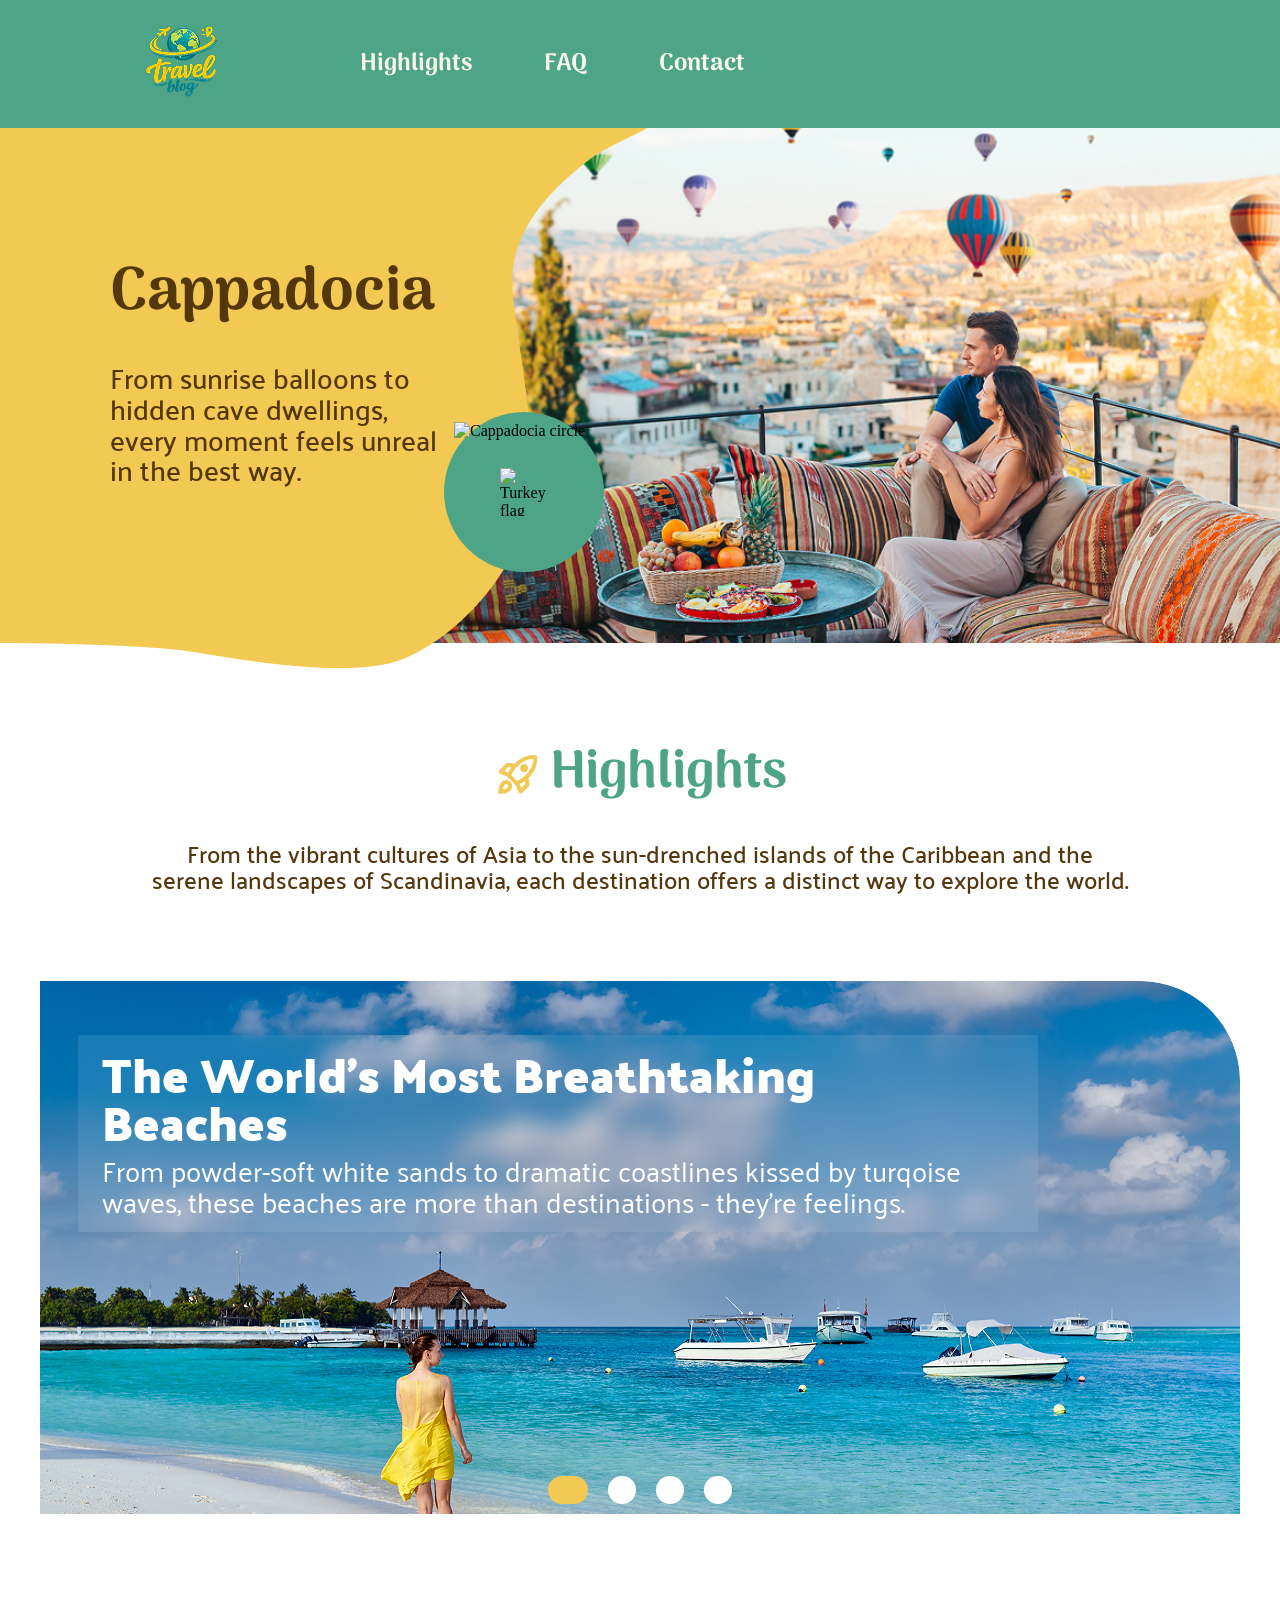
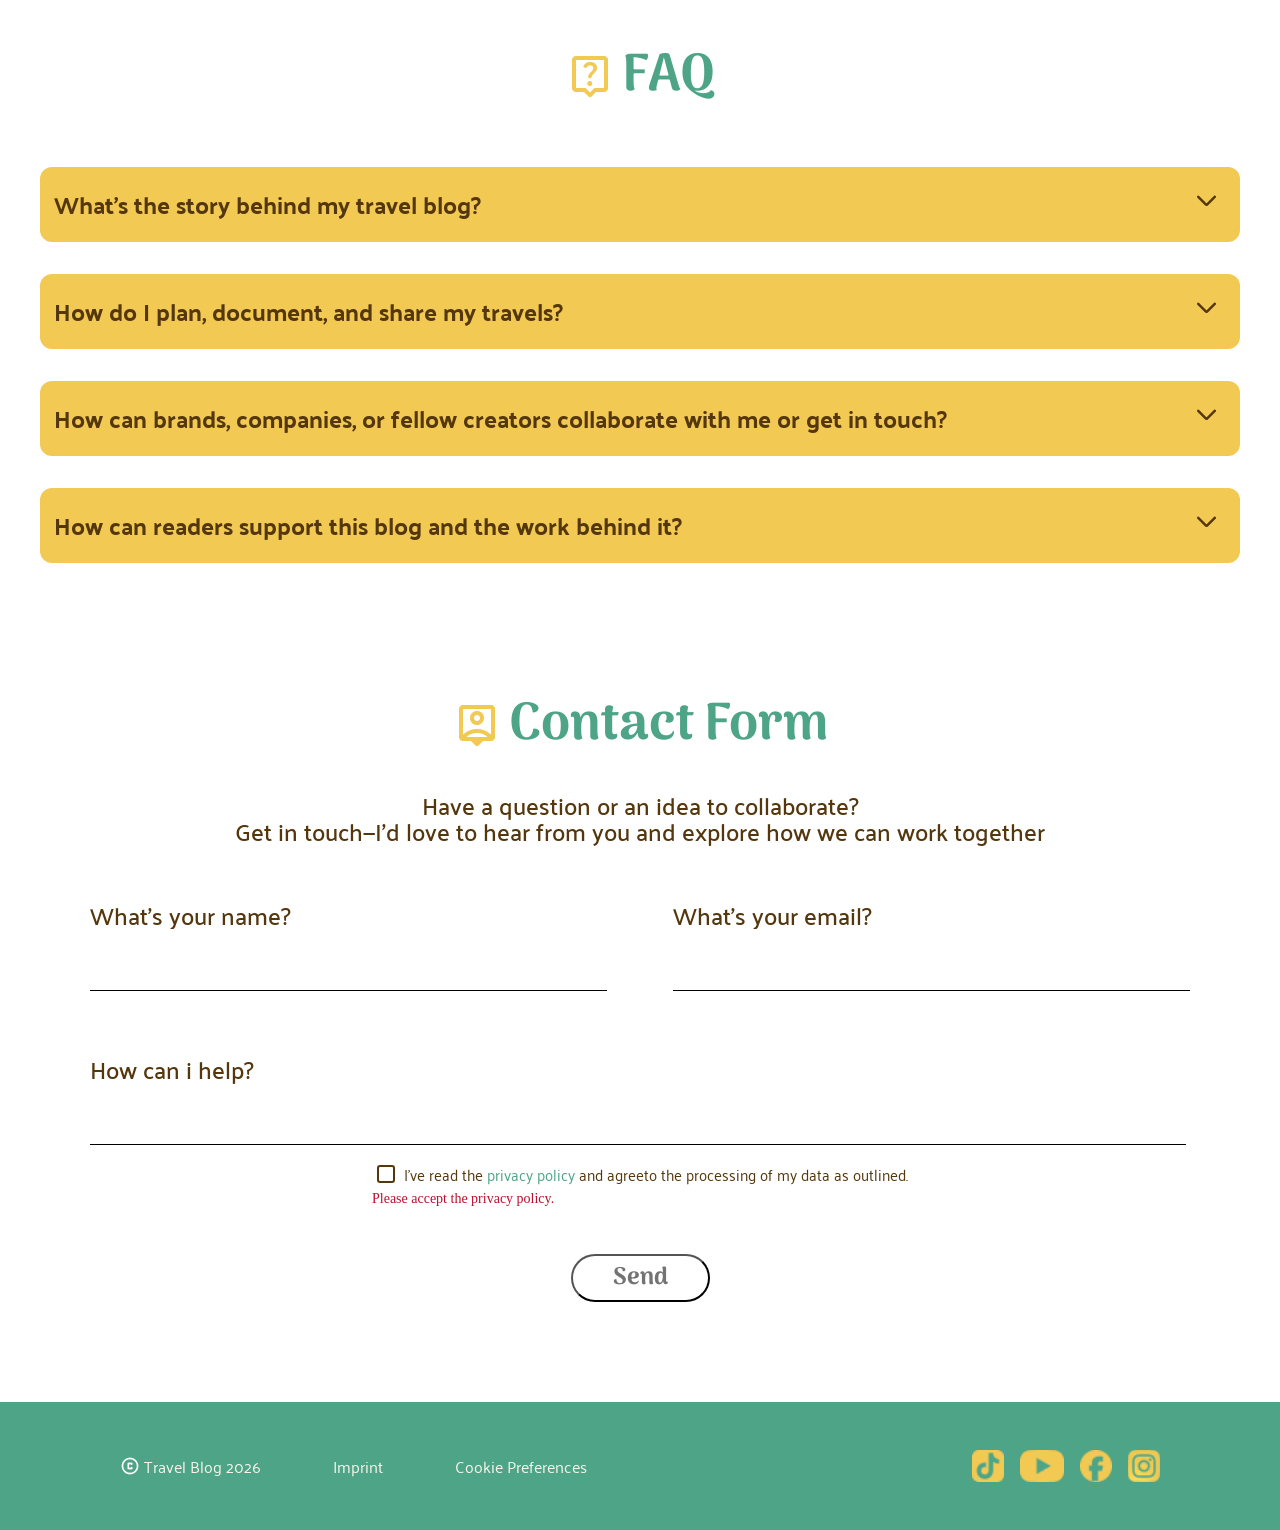
==== commit fc84c26c: "index.html responsive without the hero-section" ====
--- a/index.html
+++ b/index.html
@@ -76,7 +76,10 @@
                         <div class="slider-main-element element-one">
                             <a href="./article01.html" class="slider-main-link">
                                 <div class="highlights-slider-text">
-                                    <h3>The World's Most Breathtaking Beaches</h3>
+                                    <h3>
+                                        <span>The World's Most Breathtaking</span>
+                                        <span>Beaches</span>
+                                    </h3>
                                     <p>
                                         From powder-soft white sands to dramatic coastlines kissed
                                         by turqoise waves, these beaches are more than
@@ -89,7 +92,10 @@
                         <div class="slider-main-element element-two">
                             <a href="article02.html" class="slider-main-link">
                                 <div class="highlights-slider-text">
-                                    <h3>Copenhagen in 3 Days: Big Experiences, Smart Spending</h3>
+                                    <h3>
+                                        <span>Copenhagen in 3 Days: Big</span>
+                                        <span>Experiences, Smart Spending</span>
+                                    </h3>
                                     <p>
                                         Discover Copenhagen, where historic charm meets modern
                                         design, vibrant cycling culture and waterfront living.
@@ -187,7 +193,7 @@
                 <div class="contact-head">
                     <div class="section-heading">
                         <img src="./assets/icons/person-pin.png" alt="Contact" />
-                        <h2>Contact</h2>
+                        <h2>Contact Form</h2>
                     </div>
                     <h5><span>Have a question or an idea to collaborate? </span><span>Get in touch—I’d love to hear from
                             you and explore how we can work together</span></h5>
@@ -197,11 +203,11 @@
                     <div class="contact-inputs">
                         <div class="contact-inputs-top">
                             <div class="contact-top-one">
-                                <div class="contact-top-textfield cto-label">
+                                <div class="contact-top-textfield cto-label-one">
                                     <label for="name">What's your name?</label>
                                     <input type="text" id="name" name="name">
                                 </div>
-                                <div class="contact-top-textfield cto-label">
+                                <div class="contact-top-textfield cto-label-one">
                                     <label for="email">What's your email?</label>
                                     <input type="email" id="email" name="email">
                                 </div>
@@ -216,9 +222,9 @@
 
                         <div class="contact-inputs-bottom">
                             <div class="cib-checkbox">
-                                <label class="checkbox-container">I've read the
-                                    <a href="">privacy policy</a>
-                                    and agree to the processing of my data as outlined.
+                                <label class="checkbox-container"><span>I've read the
+                                        <a href="">privacy policy</a>
+                                        and agree </span><span>to the processing of my data as outlined.</span>
                                     <input type="checkbox" id="checkbox-privacy" name="privacy" class="checkbox-privacy"
                                         required>
                                     <span class="checkmark"></span>
--- a/styles/style.css
+++ b/styles/style.css
@@ -22,9 +22,9 @@
 main {
   display: flex;
   flex-direction: column;
-  align-items: center;
   width: 100%;
   max-width: 1440px;
+  gap: 88px;
 }
 
 h1 {
@@ -275,7 +275,6 @@
 }
 
 /* Circle Animation */
-
 .hero-animation-circle {
   position: absolute;
   width: 160px;
@@ -436,9 +435,9 @@
 .content {
   display: flex;
   flex-direction: column;
-  align-items: center;
-  padding: 100px 0px;
-  gap: 120px 120px;
+  align-self: center;
+  margin: 0 0 100px 0px;
+  gap: 120px;
   width: 100%;
   max-width: 1200px;
 }
@@ -501,6 +500,8 @@
 }
 
 .slider-main-element img {
+  object-fit: cover;
+  border-top-right-radius: 100px;
   width: 100%;
   height: 533px;
 }
@@ -522,12 +523,14 @@
 }
 
 .highlights-slider-text {
+  display: flex;
+  flex-direction: column;
   position: absolute;
   top: 54px;
   left: 38px;
   width: 100%;
-  max-width: 881px;
-  height: 229px;
+  max-width: 80%;
+  max-height: 229px;
 
   color: var(--slider-font-color);
   background-color: var(--slider-text-bg-color);
@@ -552,10 +555,9 @@
   line-height: 110%;
 }
 
-.element-three h3>span {
-  display: flex;
-  flex-direction: column;
-
+.slider-main-element h3>span {
+  display: flex;
+  flex-direction: column;
 }
 
 .slider-main input[value="one"]:checked~.slider-main-wrapper {
@@ -614,8 +616,11 @@
 }
 
 .accordions {
-  display: grid;
+  display: flex;
+  flex-direction: column;
   gap: 32px;
+  width: 100%;
+  max-width: 1200px;
 }
 
 .accordions details {
@@ -638,7 +643,8 @@
 .accordions details>summary {
   display: flex;
   position: relative;
-  width: 1200px;
+  justify-content: space-between;
+  padding-right: 48px;
 
   background-color: var(--accordions-bg-color);
   border-radius: 12px;
@@ -652,18 +658,18 @@
 }
 
 .accordions summary::after {
-  content: url(../assets/icons/accordion-arrow-closed.png);
+  content: url(../assets/icons/accordion-arrow-opened.png);
 }
 
 .accordions summary::before,
 .accordions summary::after {
   position: absolute;
-  right: 32px;
+  right: 10px;
   transform: translateY(-50%);
 }
 
 .accordions summary::after {
-  transform: rotate(-180deg);
+  transform: rotate(180deg);
   transform-origin: 50% 50%;
   transition: all 1s ease-in-out;
 }
@@ -688,7 +694,7 @@
 .contact {
   display: flex;
   flex-direction: column;
-  align-items: center;
+  align-self: center;
   width: 100%;
   max-width: 1100px;
   gap: 56px;
@@ -705,6 +711,7 @@
   display: flex;
   flex-direction: column;
   align-items: center;
+  text-align: center;
 }
 
 /*contact inputs*/
@@ -716,12 +723,13 @@
   gap: 16px;
 }
 
-.contact-top-textfield {
-  width: 100%;
-}
-
-.cto-label {
+.cto-label-one {
+  width: 100%;
   max-width: 517px;
+}
+
+.cto-label-two {
+  width: 100%;
 }
 
 .contact-top-textfield label {
@@ -791,6 +799,7 @@
   justify-content: space-between;
   width: 100%;
   max-width: 1100px;
+  gap: 32px;
 }
 
 
@@ -799,7 +808,7 @@
   display: flex;
   flex-direction: column;
   align-items: center;
-  gap: 32px;
+  gap: 40px;
 }
 
 .cib-checkbox label {
@@ -815,6 +824,7 @@
   font-family: 'Palanquin', regular;
   font-weight: 400;
   line-height: 120%;
+  letter-spacing: -3%;
   font-size: 15px;
   text-decoration: none;
   color: var(--global-link-color);
@@ -829,6 +839,7 @@
 }
 
 .checkbox-container {
+  display: flex;
   padding-left: 32px;
   -webkit-user-select: none;
   -moz-user-select: none;
@@ -1009,7 +1020,33 @@
     gap: 36px;
   }
 
-
+  /*content*/
+  .content {
+    padding: 0 40px;
+  }
+
+  /*highlights*/
+  .highlights-slider-text {
+    top: 60px;
+    left: 14px;
+    padding: 16px;
+    max-width: 90%;
+  }
+
+  .highlights-slider-text h3 {
+    font-size: 2.55rem;
+  }
+
+  .highlights-slider-text p {
+    font-size: 1.5rem;
+  }
+
+
+  /*Contact*/
+  .contact-top-one,
+  .contact-top-two {
+    padding: 0 45px;
+  }
 
   /*footer*/
   .footer {
@@ -1040,10 +1077,53 @@
     gap: 18px;
   }
 
-
-
-
-
+  /*content*/
+  .content {
+    padding: 0 40px;
+    gap: 100px;
+  }
+
+  /*highlights*/
+  .slider-main-element img {
+    object-position: 40% center;
+  }
+
+  .highlights-slider-text {
+    top: 40px;
+    left: 14px;
+    padding: 16px;
+    max-width: 80%;
+  }
+
+  .highlights-slider-text h3 {
+    font-size: 2rem;
+  }
+
+  .highlights-slider-text p {
+    font-size: 1.25rem;
+
+    display: -webkit-box;
+    -webkit-box-orient: vertical;
+    -webkit-line-clamp: 3;
+    line-clamp: 3;
+    overflow: hidden;
+  }
+
+  /*Contact*/
+  .contact-top-one,
+  .contact-top-two {
+    justify-content: center;
+    flex-wrap: wrap;
+    padding: 0 45px;
+  }
+
+  .cto-label-one {
+    max-width: 100%;
+  }
+
+  .checkbox-container {
+    flex-wrap: wrap;
+  }
 
   /*footer*/
   .footer {
@@ -1067,7 +1147,9 @@
 }
 
 @media screen and (max-width: 480px) {
-
+  h2 {
+    font-size: 2.5rem;
+  }
 
   /*header*/
   .header-navbar {
@@ -1081,9 +1163,79 @@
     display: none;
   }
 
-
-
-
+  /*content*/
+  .content {
+    padding: 0 20px;
+    gap: 80px;
+  }
+
+  /*highlights*/
+  .highlights {
+    gap: 32px;
+  }
+
+  .highlights-top h5 {
+    display: none;
+  }
+
+  .slider-main-element img {
+    object-position: 40% center;
+  }
+
+  .highlights-slider-text {
+    top: 93px;
+    left: 14px;
+    padding: 16px;
+    max-width: 90%;
+  }
+
+  .highlights-slider-text h3 {
+    font-size: 1.75rem;
+  }
+
+  .highlights-slider-text p {
+    font-size: 1.25rem;
+
+    display: -webkit-box;
+    -webkit-box-orient: vertical;
+    -webkit-line-clamp: 3;
+    line-clamp: 3;
+    overflow: hidden;
+  }
+
+  /*FAQ*/
+  .faq {
+    gap: 32px;
+  }
+
+  .accordions details>summary {
+    font-size: 1rem;
+    line-height: 120%;
+    padding-right: 36px;
+  }
+
+  /*Contact*/
+  .contact {
+    gap: 0;
+  }
+
+  .contact-head {
+    gap: 32px;
+  }
+
+  .contact-head h5 span {
+    display: none;
+  }
+
+  .contact-top-one,
+  .contact-top-two {
+    justify-content: center;
+    flex-wrap: wrap;
+  }
+
+  .checkbox-container {
+    flex-wrap: wrap;
+  }
 
 
   /*footer*/
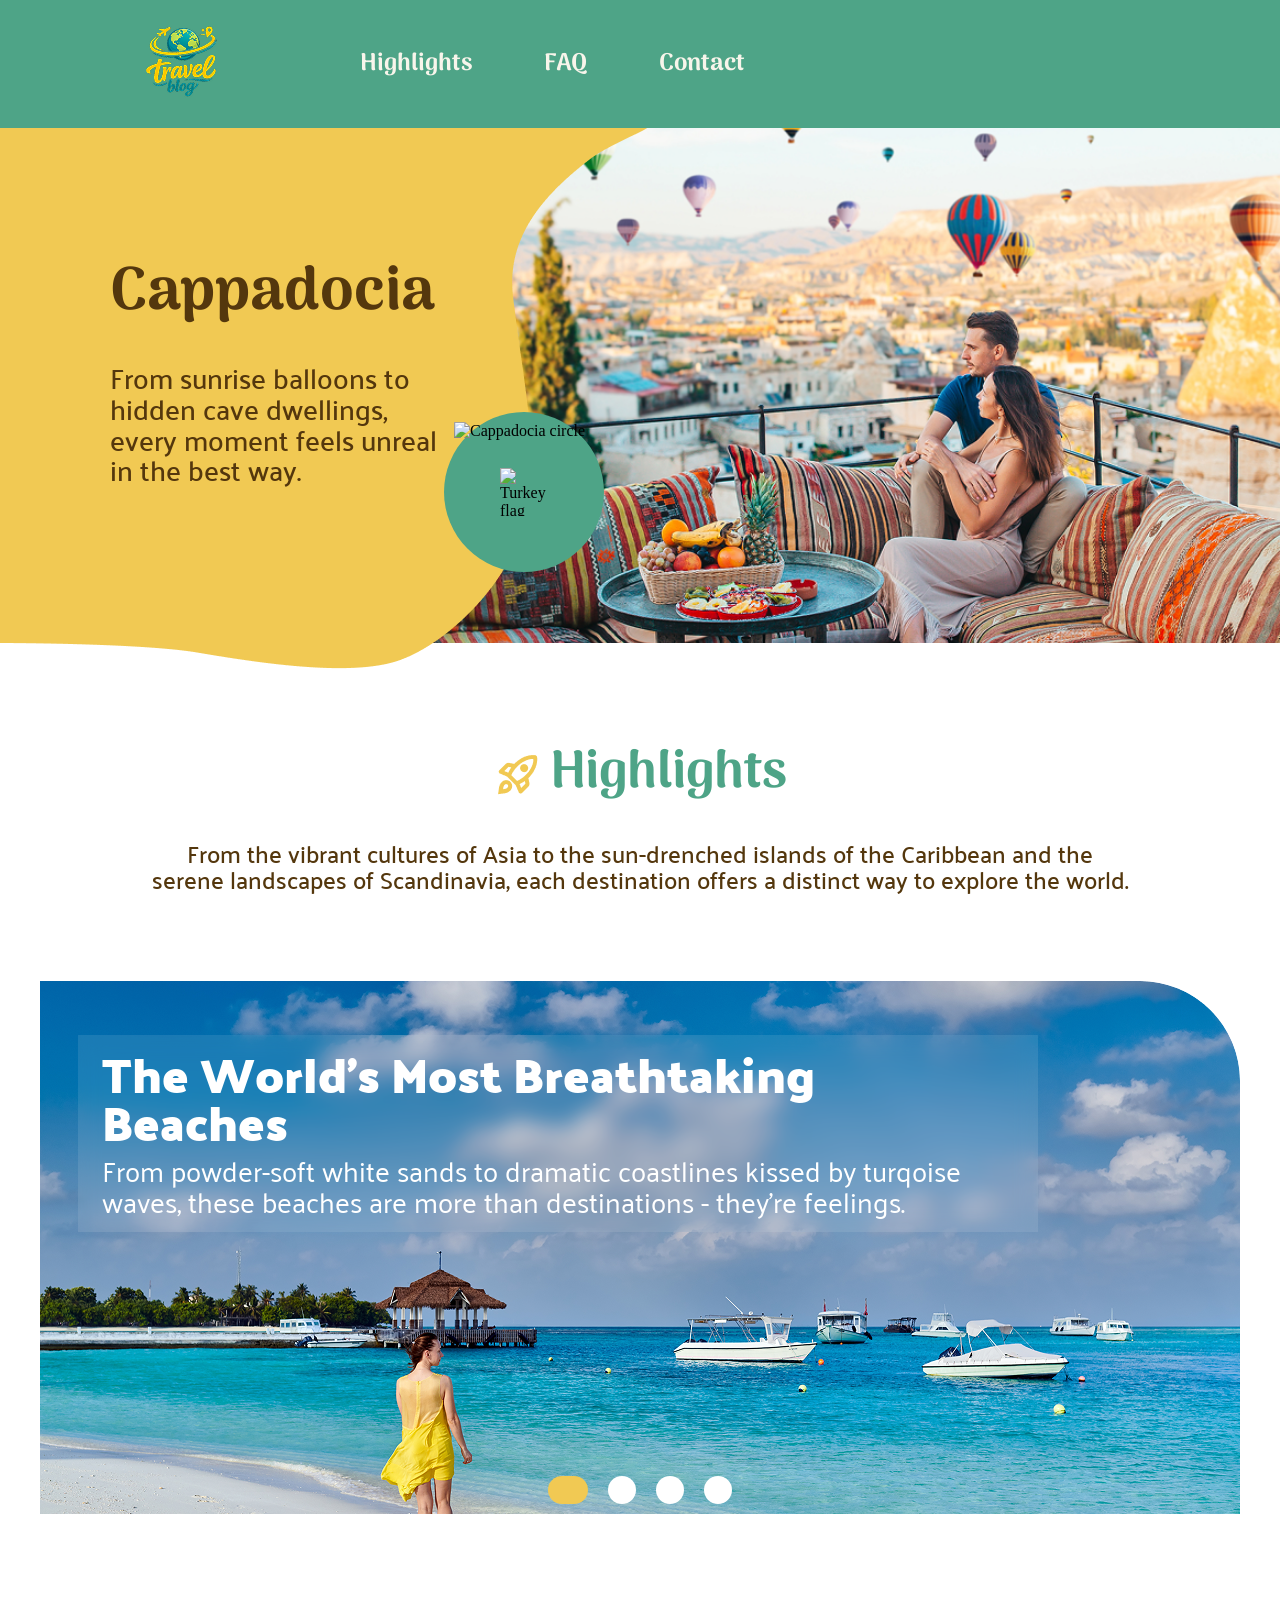
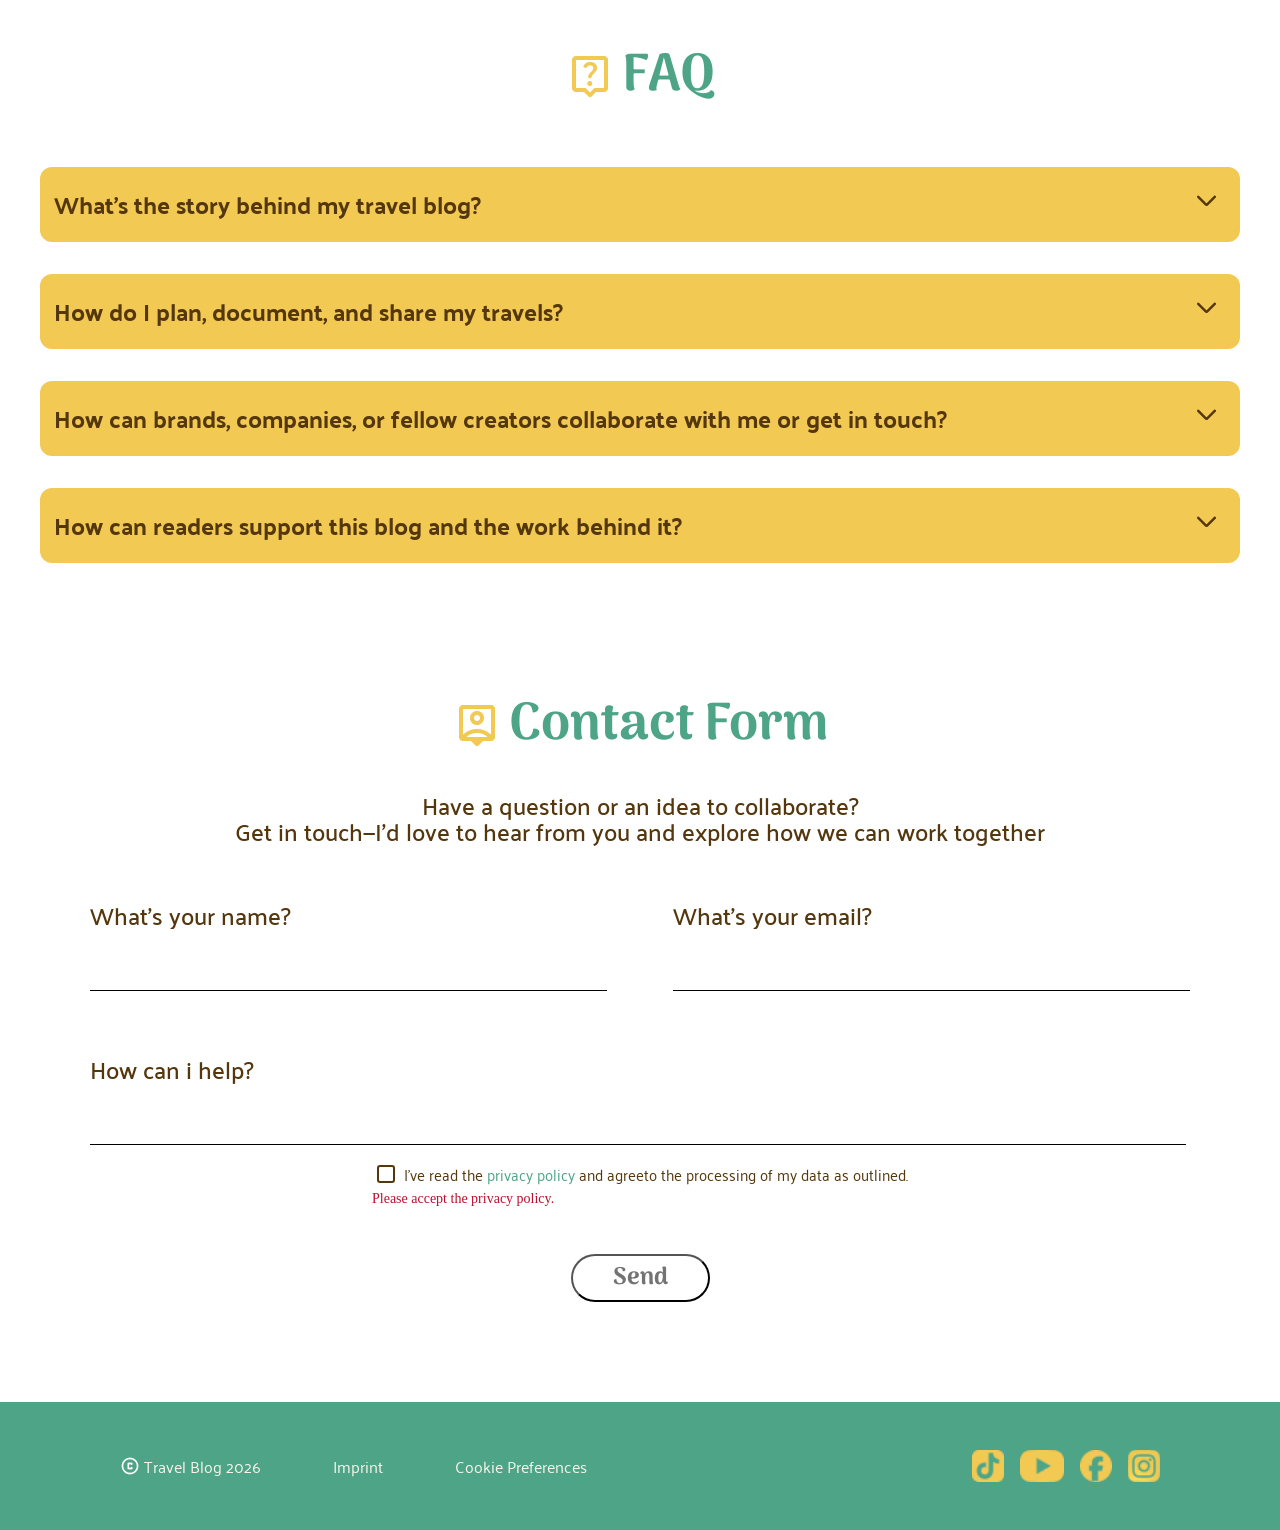
==== commit eab6c8b2: "Index Hero Section for Mobile added" ====
--- a/index.html
+++ b/index.html
@@ -20,9 +20,9 @@
                 <img src="./assets/icons/logo.png" alt="Blog Logo" /></a>
             <nav class="navbar">
                 <ul>
-                    <li class="highlights-pseudo"><a href="#highlights" class="highlights-pseudo">Highlights</a></li>
-                    <li class="faq-pseudo"><a href="#faq">FAQ</a></li>
-                    <li class="contact-pseudo"><a href="#contact">Contact</a></li>
+                    <li><a class="highlights-pseudo" href="index.html#highlights">Highlights</a></li>
+                    <li><a class="faq-pseudo" href="index.html#faq">FAQ</a></li>
+                    <li><a class="contact-pseudo" href="index.html#contact">Contact</a></li>
                 </ul>
             </nav>
         </div>
--- a/styles/style.css
+++ b/styles/style.css
@@ -63,15 +63,16 @@
   color: var(--global-h5-color);
 }
 
-/*Header & Nav*/
+/* *Header & Nav*/
 .header {
   display: flex;
   align-items: center;
   justify-content: center;
-  position: absolute;
+  position: sticky;
+  z-index: 999;
   background-color: var(--nav-footer-bg-color);
   width: 100%;
-  height: var(--header-height);
+  min-height: var(--header-height);
 }
 
 .header-navbar {
@@ -156,15 +157,14 @@
 }
 
 
-/* Main Sections */
-
-/* #region Hero Animation*/
-/* Hero Background at the beginning*/
+/* * Main Sections */
+
+/* * #region Hero Animation*/
+/* * Hero Background at the beginning*/
 .hero {
   position: relative;
   width: 100%;
   height: 515px;
-  margin-top: var(--header-height);
 }
 
 .hero-overflow-area {
@@ -186,7 +186,7 @@
 
 .hero-animation-two {
   position: absolute;
-  top: 0;
+  top: 0px;
   left: 0;
   width: 647px;
   height: 541px;
@@ -204,7 +204,7 @@
     heroBackgroundScalerOne 1.15s ease-in-out forwards 3s;
 }
 
-/* Animation One */
+/* * Animation One */
 .hero-animation-cover {
   z-index: 2;
   transform: translateX(0);
@@ -236,7 +236,7 @@
 }
 
 
-/* Content Animation */
+/* * Content Animation */
 .hero-content {
   position: absolute;
   top: 130px;
@@ -274,7 +274,7 @@
   animation: heropUp 0.8s ease-out forwards 0.8s;
 }
 
-/* Circle Animation */
+/* * Circle Animation */
 .hero-animation-circle {
   position: absolute;
   width: 160px;
@@ -308,7 +308,7 @@
 }
 
 
-/* Animation Keyframes */
+/* * Animation Keyframes */
 @keyframes heroh1Up {
   from {
     opacity: 0;
@@ -324,7 +324,7 @@
 @keyframes heropUp {
   from {
     opacity: 0;
-    transform: translateY(0px);
+    transform: translateY(0);
   }
 
   to {
@@ -341,7 +341,7 @@
 
   to {
     opacity: 1;
-    transform: translateX(0%);
+    transform: translateX(0);
   }
 }
 
@@ -380,7 +380,7 @@
 
 @keyframes heroAnimationOneleft {
   from {
-    transform: translateX(0%);
+    transform: translateX(0);
   }
 
   to {
@@ -431,7 +431,86 @@
 
 }
 
-/*Content*/
+/* *Animation Keyframes Mobile*/
+@keyframes heroTextShow-mobile {
+  from {
+    opacity: 0;
+  }
+
+  to {
+    opacity: 1;
+  }
+}
+
+@keyframes heroTextHide-mobile {
+  from {
+    opacity: 1;
+  }
+
+  to {
+    opacity: 0;
+  }
+}
+
+@keyframes heroBackgroundScaler-mobileone {
+  from {
+    left: -250px;
+  }
+
+  to {
+    left: -625px;
+  }
+}
+
+@keyframes heroBackgroundScaler-mobiletwo {
+  from {
+    left: -625px;
+    transform: scale(1.0);
+  }
+
+  to {
+    left: -700px;
+    transform: scale(1.1);
+  }
+}
+
+@keyframes heroAnimationTwoIn-mobileone {
+  from {
+    transform: scale(1.5);
+  }
+
+  to {
+    top: -20px;
+    left: -150px;
+    transform: scale(0.8);
+  }
+}
+
+@keyframes heroAnimationTwoIn-mobiletwo {
+  from {
+    opacity: 1;
+    transform: scale(0.8);
+
+  }
+
+  to {
+    top: -20px;
+    left: -150px;
+    transform: scale(0.55);
+  }
+}
+
+@keyframes heroCircleUp-mobile {
+  from {
+    opacity: 0;
+  }
+
+  to {
+    opacity: 1;
+  }
+}
+
+/* *Content*/
 .content {
   display: flex;
   flex-direction: column;
@@ -442,7 +521,7 @@
   max-width: 1200px;
 }
 
-/*Highlights + Slider*/
+/* *Highlights + Slider*/
 .highlights {
   display: flex;
   flex-direction: column;
@@ -473,7 +552,7 @@
   height: 48px;
 }
 
-/*Slider*/
+/* *Slider*/
 .slider-main {
   position: relative;
   width: 100%;
@@ -606,7 +685,7 @@
 }
 
 
-/*FAQ*/
+/* *FAQ*/
 .faq {
   display: flex;
   flex-direction: column;
@@ -690,7 +769,7 @@
 }
 
 
-/*Contact*/
+/* *Contact*/
 .contact {
   display: flex;
   flex-direction: column;
@@ -714,7 +793,7 @@
   text-align: center;
 }
 
-/*contact inputs*/
+/* *contact inputs*/
 .contact-inputs {
   display: flex;
   flex-direction: column;
@@ -803,7 +882,7 @@
 }
 
 
-/*Checkbox*/
+/* *Checkbox*/
 .contact-inputs-bottom {
   display: flex;
   flex-direction: column;
@@ -928,7 +1007,7 @@
 }
 
 
-/*Footer*/
+/* *Footer*/
 .footer {
   display: flex;
 
@@ -997,7 +1076,7 @@
   height: 32px;
 }
 
-/*mobile-navbar*/
+/* *mobile-navbar*/
 .mobile-nav {
   display: none;
   width: 100%;
@@ -1011,7 +1090,7 @@
 
 @media screen and (min-width: 769px) and (max-width: 1279px) {
 
-  /*header*/
+  /* *header*/
   .header-navbar {
     gap: 48px;
   }
@@ -1020,12 +1099,12 @@
     gap: 36px;
   }
 
-  /*content*/
+  /* *content*/
   .content {
     padding: 0 40px;
   }
 
-  /*highlights*/
+  /* *highlights*/
   .highlights-slider-text {
     top: 60px;
     left: 14px;
@@ -1042,13 +1121,13 @@
   }
 
 
-  /*Contact*/
+  /* *Contact*/
   .contact-top-one,
   .contact-top-two {
     padding: 0 45px;
   }
 
-  /*footer*/
+  /* *footer*/
   .footer {
     padding: 60px;
   }
@@ -1063,27 +1142,116 @@
 
 }
 
+
+
+
+
 @media screen and (min-width: 481px) and (max-width: 768px) {
 
-  /*header*/
+  /* *header*/
   .header-navbar {
     margin: 0;
     justify-content: center;
     align-items: center;
-    gap: 24px;
+    gap: 0;
   }
 
   .navbar ul {
     gap: 18px;
   }
 
-  /*content*/
+
+  .navbar {
+    display: none;
+  }
+
+  /* *hero*/
+  .hero {
+    overflow: hidden;
+  }
+
+  .hero-content {
+    top: 100px;
+    left: 145px;
+    width: 261px;
+    height: 160px;
+    gap: 16px;
+  }
+
+  .hero-animation-cover,
+  .hero-animation-one {
+    display: none;
+  }
+
+  .hero-animation-two {
+    position: absolute;
+    top: -1px;
+    left: 0;
+    width: 647px;
+    height: 541px;
+  }
+
+  .hero-background,
+  .hero-animation-cover,
+  .hero-animation-one,
+  .hero-animation-two,
+  .hero-content,
+  .hero-content h1,
+  .hero-content p,
+  .heroCircleUp {
+    animation: none
+  }
+
+  .hero-content h1 {
+    font-size: 2.75rem;
+    line-height: 120%;
+    animation:
+      heroTextShow-mobile 1.2s ease-in forwards 0.3s,
+      heroTextHide-mobile 1s ease-out forwards 4.5s;
+  }
+
+  .hero-content p {
+    font-size: 1.25rem;
+    line-height: 110%;
+    animation:
+      heroTextShow-mobile 1.2s ease-in forwards 0.3s,
+      heroTextHide-mobile 1s ease-out forwards 4.5s;
+    ;
+  }
+
+  .hero-background {
+    z-index: 1;
+    left: -300px;
+    transform: scale(1.0);
+    animation:
+      heroBackgroundScaler-mobileone 1.8s ease-in-out forwards 1.5s,
+      heroBackgroundScaler-mobiletwo 1.8s ease-in-out forwards 4.5s;
+    ;
+  }
+
+  .hero-animation-two {
+    z-index: 3;
+    transform: scale(1.5);
+    opacity: 1;
+    animation:
+      heroAnimationTwoIn-mobileone 1.8s ease-in-out forwards 1s,
+      heroAnimationTwoIn-mobiletwo 1.8s ease-in-out forwards 4.5s;
+  }
+
+  .hero-animation-circle {
+    top: -10px;
+    left: 50px;
+    opacity: 0;
+    animation: heroCircleUp-mobile 1s ease-out forwards 5.5s;
+  }
+
+  /* *content*/
   .content {
     padding: 0 40px;
     gap: 100px;
   }
 
-  /*highlights*/
+  /* *highlights*/
   .slider-main-element img {
     object-position: 40% center;
   }
@@ -1099,6 +1267,8 @@
     font-size: 2rem;
   }
 
+
+
   .highlights-slider-text p {
     font-size: 1.25rem;
 
@@ -1109,7 +1279,7 @@
     overflow: hidden;
   }
 
-  /*Contact*/
+  /* *Contact*/
   .contact-top-one,
   .contact-top-two {
     justify-content: center;
@@ -1125,7 +1295,7 @@
     flex-wrap: wrap;
   }
 
-  /*footer*/
+  /* *footer*/
   .footer {
     padding: 30px 60px;
   }
@@ -1146,12 +1316,20 @@
   }
 }
 
+
+
+
+
 @media screen and (max-width: 480px) {
   h2 {
     font-size: 2.5rem;
   }
 
-  /*header*/
+  /* *header*/
+  .header {
+    min-height: var(--header-height-mobile);
+  }
+
   .header-navbar {
     margin: 0;
     justify-content: center;
@@ -1159,17 +1337,102 @@
     gap: 0;
   }
 
+  .header-navbar img {
+    width: 56px;
+    height: 56px;
+  }
+
   .navbar {
     display: none;
   }
 
-  /*content*/
+  /* *hero*/
+  .hero {
+    overflow: hidden;
+  }
+
+  .hero-content {
+    top: 80px;
+    left: 145px;
+    width: 261px;
+    height: 160px;
+    gap: 16px;
+  }
+
+  .hero-animation-cover,
+  .hero-animation-one {
+    display: none;
+  }
+
+  .hero-animation-two {
+    position: absolute;
+    top: -1px;
+    left: 0;
+    width: 647px;
+    height: 541px;
+  }
+
+  .hero-background,
+  .hero-animation-cover,
+  .hero-animation-one,
+  .hero-animation-two,
+  .hero-content,
+  .hero-content h1,
+  .hero-content p,
+  .heroCircleUp {
+    animation: none
+  }
+
+  .hero-content h1 {
+    font-size: 2.75rem;
+    line-height: 120%;
+    animation:
+      heroTextShow-mobile 1.2s ease-in forwards 0.3s,
+      heroTextHide-mobile 1s ease-out forwards 4.5s;
+  }
+
+  .hero-content p {
+    font-size: 1.25rem;
+    line-height: 110%;
+    animation:
+      heroTextShow-mobile 1.2s ease-in forwards 0.3s,
+      heroTextHide-mobile 1s ease-out forwards 4.5s;
+    ;
+  }
+
+  .hero-background {
+    z-index: 1;
+    left: -300px;
+    transform: scale(1.0);
+    animation:
+      heroBackgroundScaler-mobileone 1.8s ease-in-out forwards 1.5s,
+      heroBackgroundScaler-mobiletwo 1.8s ease-in-out forwards 4.5s;
+    ;
+  }
+
+  .hero-animation-two {
+    z-index: 3;
+    transform: scale(1.5);
+    opacity: 1;
+    animation:
+      heroAnimationTwoIn-mobileone 1.8s ease-in-out forwards 1s,
+      heroAnimationTwoIn-mobiletwo 1.8s ease-in-out forwards 4.5s;
+  }
+
+  .hero-animation-circle {
+    top: -10px;
+    left: 50px;
+    opacity: 0;
+    animation: heroCircleUp-mobile 1s ease-out forwards 5.5s;
+  }
+
+  /* *content*/
   .content {
     padding: 0 20px;
     gap: 80px;
   }
 
-  /*highlights*/
+  /* *highlights*/
   .highlights {
     gap: 32px;
   }
@@ -1203,7 +1466,7 @@
     overflow: hidden;
   }
 
-  /*FAQ*/
+  /* *FAQ*/
   .faq {
     gap: 32px;
   }
@@ -1214,7 +1477,7 @@
     padding-right: 36px;
   }
 
-  /*Contact*/
+  /* *Contact*/
   .contact {
     gap: 0;
   }
@@ -1237,8 +1500,7 @@
     flex-wrap: wrap;
   }
 
-
-  /*footer*/
+  /* *footer*/
   .footer {
     padding: 30px 24px;
   }
@@ -1265,7 +1527,7 @@
     height: 24px;
   }
 
-  /*mobile-navbar*/
+  /* *mobile-navbar*/
   .mobile-nav {
     display: flex;
     position: sticky;
@@ -1274,4 +1536,20 @@
     justify-content: center;
     gap: 48px;
   }
+}
+
+@media screen and (max-width: 350px) {
+  .footer {
+    padding: 30px 16px;
+  }
+
+  .footer-content-right {
+    gap: 8px;
+  }
+}
+
+@media screen and (max-width: 330px) {
+  .hero-content {
+    left: 145px;
+  }
 }
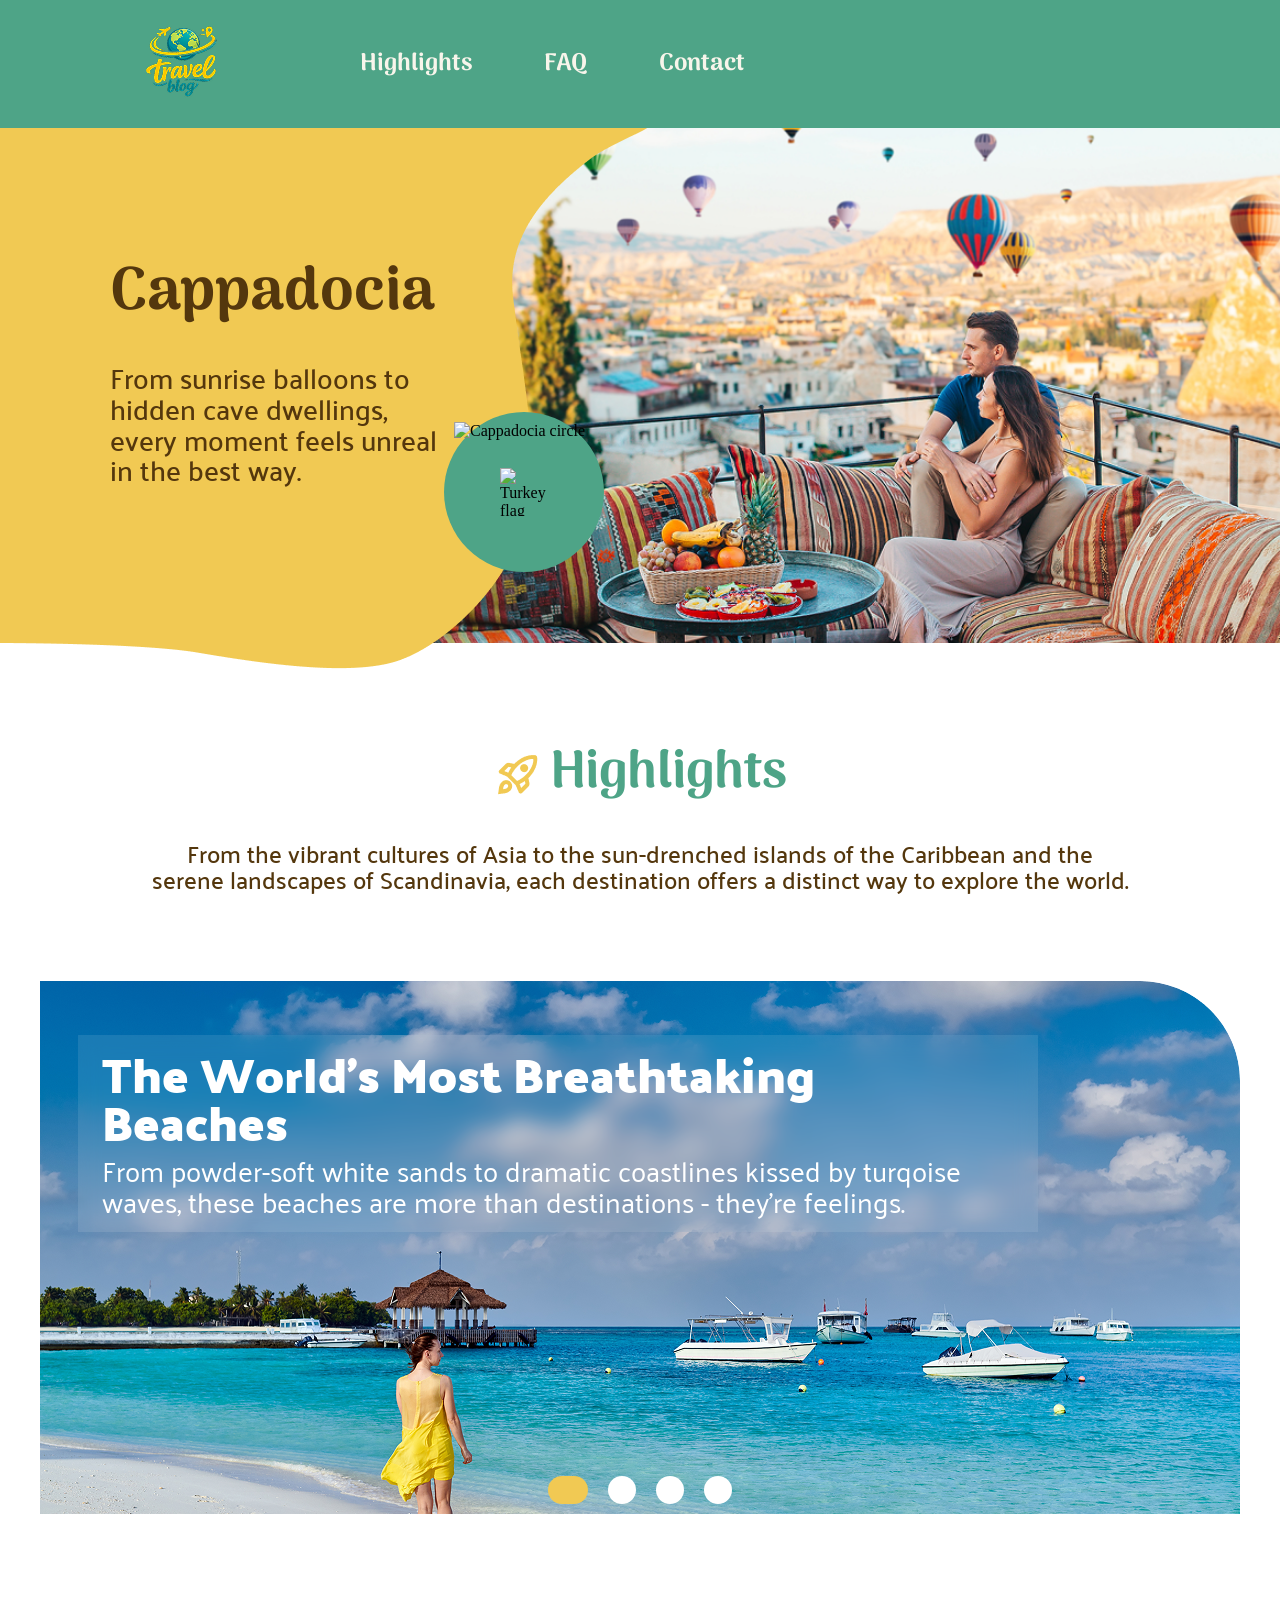
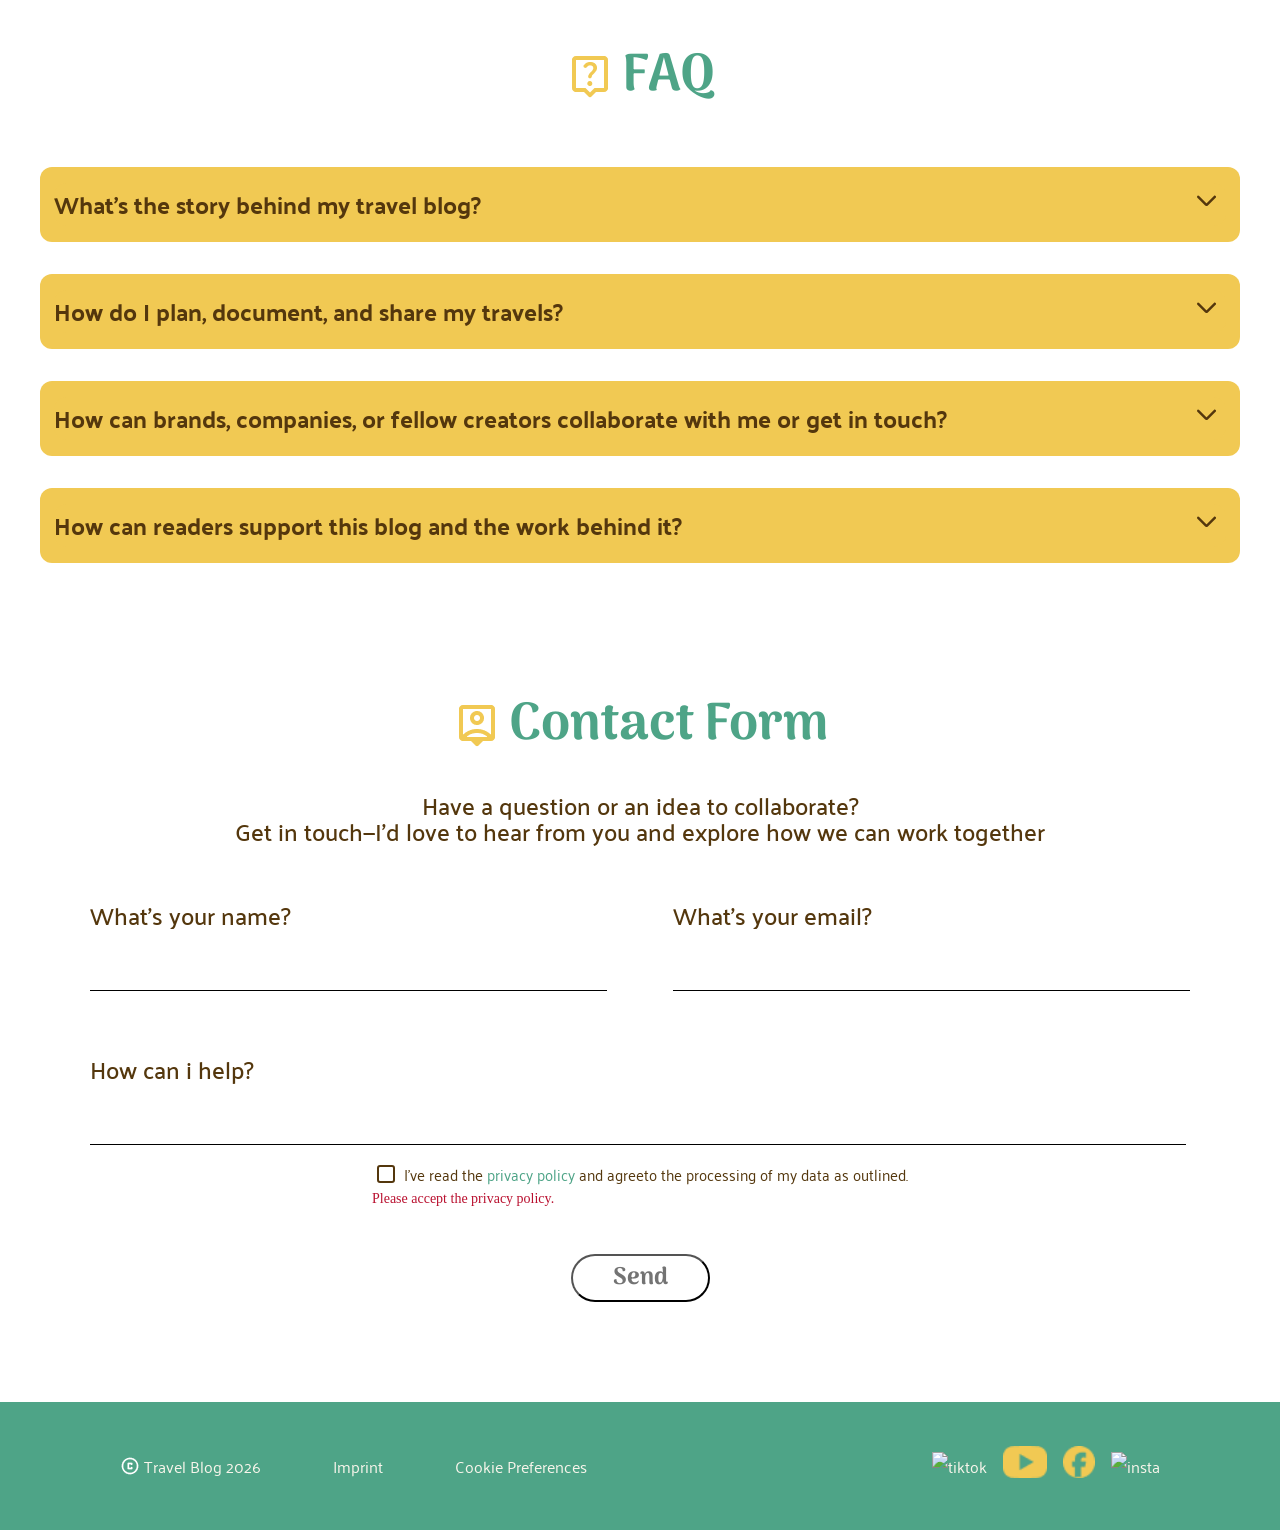
==== commit 198633cb: "Different Issues after review fixed" ====
--- a/index.html
+++ b/index.html
@@ -245,7 +245,7 @@
         <div class="footer-content">
             <div class="footer-content-left">
                 <div class="copyright">
-                    <img src="./assets/icons/copyright.png" alt="copyright" />
+                    <img src="./assets/icons/copyright.png" alt="copyright">
                     <p>Travel Blog 2026</p>
                 </div>
                 <div class="imprint-cookie">
@@ -254,19 +254,19 @@
                 </div>
             </div>
             <div class="footer-content-right">
-                <img src="./assets/icons/Tiktok-icon.png" alt="tiktok" />
-                <img src="./assets/icons/youtube.png" alt="youtube" />
-                <img src="./assets/icons/facebook.png" alt="facebook" />
-                <img src="./assets/icons/Instagram-logo-2016.png" alt="insta" />
+                <a href="https://www.tiktok.com/de-DE/"><img src="./assets/icons/tiktok-icon.png" alt="tiktok"></a>
+                <a href="https://www.youtube.com/"><img src="./assets/icons/youtube.png" alt="youtube"></a>
+                <a href="https://www.facebook.com/"><img src="./assets/icons/facebook.png" alt="facebook"></a>
+                <a href="https://www.instagram.com/"><img src="./assets/icons/instagram-logo-2016.png" alt="insta"></a>
             </div>
         </div>
     </footer>
 
     <nav class="mobile-nav">
         <a href="index.html"><img src="./assets/icons-mobile/home.png" alt="Home"></a>
-        <a href="#highlights"><img src="./assets/icons-mobile/rocket-launch.png" alt="Rocket"></a>
-        <a href="#faq"><img src="./assets/icons-mobile/live-help.png" alt="FAQ"></a>
-        <a href="#contact"><img src="./assets/icons-mobile/person-pin.png" alt="Contact"></a>
+        <a href="index.html#highlights"><img src="./assets/icons-mobile/rocket-launch.png" alt="Rocket"></a>
+        <a href="index.html#faq"><img src="./assets/icons-mobile/live-help.png" alt="FAQ"></a>
+        <a href="index.html#contact"><img src="./assets/icons-mobile/person-pin.png" alt="Contact"></a>
     </nav>
 
 </body>
--- a/styles/style.css
+++ b/styles/style.css
@@ -1004,6 +1004,7 @@
   font-weight: 700;
   font-size: 1.5rem;
   color: var(--send-button-color);
+  cursor: pointer;
 }
 
 
@@ -1088,6 +1089,7 @@
 }
 
 
+
 @media screen and (min-width: 769px) and (max-width: 1279px) {
 
   /* *header*/
@@ -1144,8 +1146,6 @@
 
 
 
-
-
 @media screen and (min-width: 481px) and (max-width: 768px) {
 
   /* *header*/
@@ -1157,12 +1157,8 @@
   }
 
   .navbar ul {
-    gap: 18px;
-  }
-
-
-  .navbar {
-    display: none;
+    padding: 0 0 0 16px;
+    gap: 12px;
   }
 
   /* *hero*/
@@ -1267,8 +1263,6 @@
     font-size: 2rem;
   }
 
-
-
   .highlights-slider-text p {
     font-size: 1.25rem;
 
